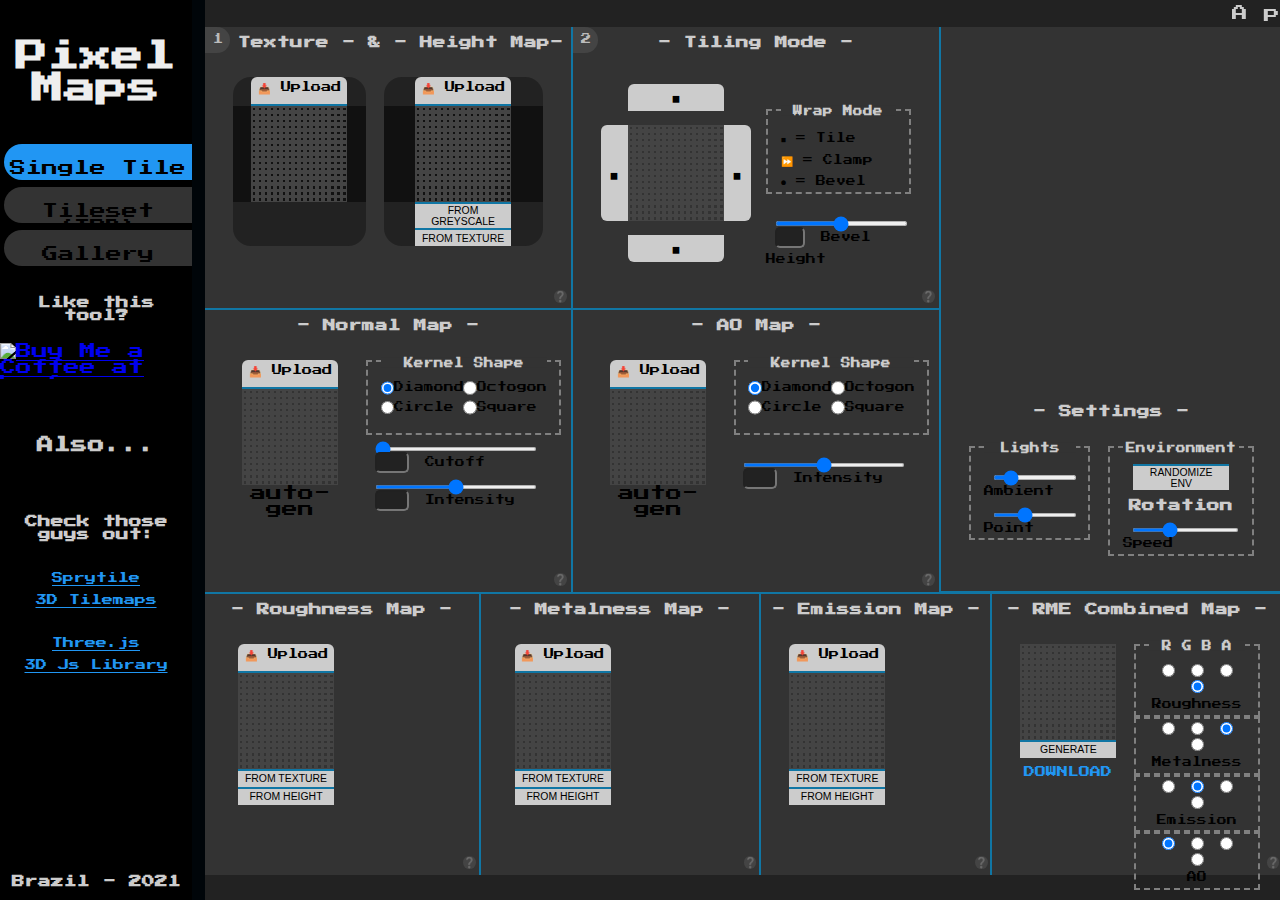
==== PixelMaps/pix2normal.html @ 06f306e7 "Added PixelMaps to Web!" ====
<!DOCTYPE html>
<html lang="en">

<head>

    <meta charset="utf-8">
    <meta http-equiv="X-UA-Compatible" content="IE=edge">
    <meta name="description" content="Pix Tool">
    <meta name="author" content="Diogo Slepetys">
	
	<link rel="icon" type="image/png" href="favicon.gif"/>
	
	<link rel="preconnect" href="https://fonts.gstatic.com">
	<link href="https://fonts.googleapis.com/css2?family=Press+Start+2P&display=swap" rel="stylesheet">
	
	<!-- three js -->
	<script src="https://cdnjs.cloudflare.com/ajax/libs/three.js/r122/three.js"></script>
	
	<style>
	h4{ font-family: arial; color: #eee; }
	h1{ color: #eee; font-size: 2em; }
	h3{ text-align: center; color: #ccc; font-size: 0.8em; margin-top: 0.3vh; margin-bottom: 0.3vh;}
	h5{ text-align: center; color: #ccc; font-size: 0.8em; margin-top: 1vh; margin-bottom: 0.5vh;}
	.less-mtop{
		margin-top: 0.1vw;
		font-size: calc(0.2em + 0.5vw);
		display: block;
		background-color: #333;
		transform: translateY(-0.7vh);
	}
	
	.albedo { grid-area: albedo; position: relative; }
	.tiling { grid-area: tiling; position: relative; }
	.emission { grid-area: emission; position: relative; }
	.normal { grid-area: normal; position: relative; }
	.roughness { grid-area: roughness; position: relative; }
	.metalness { grid-area: metalness; position: relative; }
	.aomap { grid-area: aomap; position: relative; }
	.rme { grid-area: rme; position: relative; }
	.renderer { grid-area: renderer; position: relative; }
	
	.grid-container {
		position: relative;
	    display: grid;
	    grid-template-areas:
		  'albedo albedo albedo albedo tiling tiling tiling tiling renderer renderer renderer renderer'
		  'normal normal normal normal aomap aomap aomap aomap renderer renderer renderer renderer'
		  'roughness roughness roughness metalness metalness metalness emission emission emission rme rme rme';
	    grid-gap: 2px;
	    background-color: #1076a4;
	}
	.grid-container > div {
		height: 31.25vh;
		background-color: #333;
	}
	
	.double-cell {
	    display: flex;  
		margin: 1.5vw;
	}
	
	.double-cell > div {
		width: 45%;
		margin: 1vh;
	}
	.double-cell > div:nth-child(2) {
		width: 54%;
	}
	
	[type="file"] {
		display: block;
	    border: 0;
	    clip: rect(0, 0, 0, 0);
	    height: 1px;
	    overflow: hidden;
	    padding: 0;
	    position: absolute !important;
	    white-space: nowrap;
	    width: 1px;
	}
	
	[type="file"] + label {
		margin: auto;
	    display: block;
		width: 7.5vw;
		height: 3vh;
		border-radius: 6px 6px 0px 0px;
		background-color: #ccc;
		text-align: center;
		cursor: pointer;
		font-size: calc(0.4em + 0.3vw);
		border-bottom: 2px solid #1076a4; 
	}
	[type="file"]:hover  + label {
		background-color: #666;
		color: white;
	}
	
	input[type=range]{
		margin-top: 0;
		margin-bottom: 0;
		padding: 0;
		height: 0.5vh;
	}
	input[type=range] + label{
		font-size: calc(0.35em + 0.35vw);
	}
	
	input[type=range]::-webkit-slider-thumb {
		-webkit-appearance: none;
		background: black;
		border: 2px solid white;
		border-radius: 50%;
		height: 0.6vw;
		width: 0.6vw;
		display: block;
	}
	input[type=radio]{
		margin: 0;
	}
	
	fieldset{
		margin: 0; padding: 0;
		padding-left: 1vw;
	}
	
	label{
		font-size: calc(0.3em + 0.23vw + 0.23vh);
		line-height: 200%;
	}
	
	fieldset{
		border: 2px solid grey ;
		border-style: dashed;
		padding-right: 1vw;
		padding-left: 1vw;
	}
	
	button{
		margin: auto;
	    display: block;
		width: 7.5vw;
		min-height: 2vh;
		border: none;
		border-top: 2px solid #1076a4;
		font-size: calc(0.3em + 0.3vw + 0.2vh);
		background-color: #ccc;
		cursor: pointer;
	}
	button:hover{
		background-color: #666;
		color: white;
	}
	
	.tileup{
		margin: auto;
	    display: block;
		width: 7.5vw;
		height: 3vh;
		border-radius: 6px 6px 0px 0px;
		background-color: #ccc;
		text-align: center;
		line-height: 150%;
		cursor: pointer;
	}
	.tileup:hover{
		background-color: #666;
		color: white;
	}
	.tileside{
		margin: 0;
	    display: block;
		width: 3vh;
		height: 7.5vw;
		border-radius: 6px 0px 0px 6px;
		background-color: #ccc;
		text-align: center;
		line-height: 7.5vw;
		cursor: pointer;
	}
	.tileside:hover{
		background-color: #666;
		color: white;
	}
	.t-right{
		border-radius: 0px 6px 6px 0px;
	}
	.t-down{
		border-radius: 0px 0px 6px 6px;
		line-height: 150%;
	}
	.helpico{
		position: absolute; 
		width: 1vw; 
		height: 1vw; 
		display: block; 
		background-color: #444; 
		text-align: center; 
		border-radius: 50%; 
		line-height: 98%; 
		font-size: 0.8vw;
		right: 1%;
		color: rgba(0,0,0,0.25);
		bottom: 2%;
	}
	.helpico:hover{
		color: rgba(0,0,0,1);
		cursor: pointer;
	}
	.numico{
		width: 2vw;
		height: 2vw;
		color: #bbb;
		line-height: 250%;
		border-radius: 0% 50% 50% 0; 
		top: 0%; left: 0%;
	}
	#help{
		transition: opacity 0.3s;
	}
	.side-text{
		font-size: calc(0.4em + 0.35vw);
		font-family: 'Press Start 2P', cursive;
	}
	
	.checkerBG{
		background-image: linear-gradient(0deg, #444 25%, transparent 25%), linear-gradient(-90deg, #444 25%, transparent 25%), linear-gradient(0deg, transparent 75%, #444 75%), linear-gradient(-90deg, transparent 75%, #444 75%); background-size: 0.47vw 0.47vw;
	}
	
	canvas{
		image-rendering: pixelated;
		image-rendering: -moz-crisp-edges;
        image-rendering: -webkit-crisp-edges;
	}
	
	input{
		background-color: #222;
		color: #999;
		border-radius: 5px;
		margin-left: 1vh;
	}
	
	::-webkit-scrollbar{
		width: 9px;
		height: 9px;
	}
	::-webkit-scrollbar-thumb{
		background: #9C9C9C;
		border-radius: 0px;
	}
	::-webkit-scrollbar-thumb:hover{
		background: #2A9BD4;
	}
	::-webkit-scrollbar-track{
		background: #000000;
		border-radius: 0px;
		box-shadow: inset 0px 0px 0px 0px #F0F0F0;
	}
	
	
	</style>
	
    <title>Pixel Maps</title>
	
</head>

<body id="page-top" style="margin: 0; overflow-y: scroll; background-color: #000509; font-family: 'Press Start 2P', cursive; user-select: none;" >
	
	<!--sidebar {-->
	<div style="position: fixed; width: 15vw; height: 100vh; left: 0; top: 0; display: block; background-color: #000;">
		
		<ul style="padding: 0; margin: 0;">
			
			<li><div style="height: 3vh; display: block;"></div></li>
			<li><h1 style="text-align:center; margin: 1vw;">Pixel Maps</h1></li>
			<li><div style="height: 3vh; display: block;"></div></li>
			<li><div id="tileBtn" onclick="showGallery(false)" style="display: block; width: 98%; height: 4vh; float: right; background-color: #2196F3; border-radius: 20px 0px 0px 20px; text-align: center; cursor: pointer;"><br>Single Tile</div></li>
			<li><div style="height: 3vh; display: block;"></div></li>
			<li><div style="display: block; width: 98%; height: 4vh; float: right; background-color: #333; border-radius: 20px 0px 0px 20px; text-align: center;"><br>Tileset (TBD)</div></li>
			<li><div style="height: 3vh; display: block;"></div></li>
			<li><div id="galleryBtn" onclick="showGallery(true)" style="display: block; width: 98%; height: 4vh; float: right; background-color: #333; border-radius: 20px 0px 0px 20px; text-align: center; cursor: pointer;"><br>Gallery</div></li>
			<li><div style="height: 5vh; display: block;"></div></li>
			<li><h3>Like this tool?</h3></li>
			<li><div style="height: 2vh; display: block;"></div></li>
			<li><a href='https://ko-fi.com/K3K244QH8' target='_blank'><img height='36' style='border:0px;height:36px; display: block; margin: 0 auto;' src='https://cdn.ko-fi.com/cdn/kofi1.png?v=2' border='0' alt='Buy Me a Coffee at ko-fi.com' /></a></li>
			
			<li><div style="height: 6vh; display: block;"></div></li>
			<li><h3 style="font-size: 1.3vw;">Also...</h3></li>
			<li><div style="height: 6vh; display: block;"></div></li>
			<li><h3>Check those guys out:</h3></li>
			<li><a style="color:#2196F3; font-size: calc(0.4vw + 6px); display:block; margin: 3vh 0 0 0; text-align:center" href="https://jeiel.itch.io/sprytile">Sprytile <br><br> 3D Tilemaps</a></li>
			<li><a style="color:#2196F3; font-size: calc(0.4vw + 6px); display:block; margin: 3vh 0 0 0; text-align:center" href="https://threejs.org/">Three.js <br><br> 3D Js Library</a></li>
			
			<li><div style="height: 22vh; display: block;"></div></li>
			<li><h3>Brazil - 2021</h3></li>
			
		</ul>
		
	</div>
	<!--sidebar end }-->
		
	<!-- help floater -->
	<div id="help" style="position: fixed; width: 22vw; left: 0; top: 0; height: 100vh; display: block; background-color: #888; z-index: 15; padding: 4vw 4vw 4vw 4vw; visibility: hidden; opacity: 0;">
		<p style="font-size: calc(0.8em + 0.4vw);">help</p><br>
		<p style="font-size: calc(0.6em + 0.4vw); color: #444; font-family: arial; font-weight: bold;" >helptext</p>
	</div>
	
	<!--gallery-->
	<div id="galleryOverlay" style="position: fixed; width: 84vw; height: 100vh; right: 0; top: 0; display: block; background-color: #222; z-index: 2; visibility: hidden;">
		<p style="margin: 1vh; color: #fff; width: 100%; text-align: center">Gallery</p>
		
			<div style="position: relative; width: 100%; margin: auto; display: flex; max-height: 95%; flex-wrap: wrap; overflow-y: scroll;">
				<img style="margin: auto; flex: 2 3 20%;" src="metalgrate.png"></img>
				<img style="margin: auto; flex: 2 3 20%;" src="metalgrate2.png"></img>
				<img style="margin: auto; flex: 2 3 20%;" src="BrownBricks.png"></img>
				<img style="margin: auto; flex: 2 3 20%;" src="Aztec.png"></img>
				<img style="margin: auto; flex: 1 0 21%;" src="favicon.png"></img>
				<img style="margin: auto; flex: 1 0 21%;" src="favicon.png"></img>
				<img style="margin: auto; flex: 1 0 21%;" src="favicon.png"></img>
				<img style="margin: auto; flex: 1 0 21%;" src="favicon.png"></img>
				<img style="margin: auto; flex: 1 0 21%;" src="favicon.png"></img>
				<img style="margin: auto; flex: 1 0 21%;" src="favicon.png"></img>
			</div>

	</div>
		 
	<!--main area-->
	<div style="position: fixed; width: 84vw; height: 100vh; right: 0; top: 0; display: block; background-color: #222;">
		
		<div style="height: 3vh; width: 100%; text-align: center; color: #ccc;"><marquee id="marqueeTop" style="margin-top: 0.6vh;">A pixel-art specialized tool for generating next-gen maps!</marquee></div>
		
		<!--floater pane for height from texture {-->
		<div id="heightfromtex-box" style="position: absolute; margin-left: 14vw; margin-top: 4vw; width: 42vw; height: 80vh; border-radius: 10px; background-color: white; display: inline-block; z-index: 10; box-shadow: 0px 0px 45px 0.9vw rgba(0,0,0,1); background-color: #444; overflow-y: auto; visibility: hidden; " >
			<div style="display: block; border-radius: 50%; background-color: #a22; position: absolute; right: 1vw; top: 1vw; width: 1vw; height: 1vw; cursor: pointer;" onclick="closebox()"></div>
			<h5>Height Map from Texture</h5>
			<div class="double-cell">
				<canvas id="canvas1pre" style="position: relative; background-color: #bbbbff; width: 12vw; height: 12vw; image-rendering: pixelated; margin:auto; display: block; cursor: crosshair;"></canvas>
				<div style="width: 6vw; height: 6vw; text-align: center; font-size: 3vw;"><div id="liteArrow" style="margin: 1vw;">🌗</div></div>
				<canvas id="canvas2pre" style="position: relative; background-color: #bbbbff; width: 12vw; height: 12vw; image-rendering: pixelated; margin:auto; display: block;"></canvas>
			</div>
			<fieldset id="hfromtexradio" style="margin:auto; display: block; text-align: center; width: 80%">
			    <h3>Base Params</h3><br>
				<input type="checkbox" id="hminvertcol" name="tile" oninput="updateInvertOpt(0,this.checked)">
				<label for="hminvertcol">Invert</label><br>
			</fieldset>
			
			<fieldset id="layerset" style="margin:auto; display: block; text-align: center; width: 80%">
			    <h3>Light Direction Blur</h3><br>
				<input type="range" id="lightThreshold" value="255" min="0" max="255" step="1" style="direction: rtl" oninput="updateDirectionThreshold(this.value); this.nextElementSibling.value = this.value;">
				<input id="lightThresholdNum" oninput="this.previousElementSibling.value = this.value; updateDirectionThreshold(this.value);" style="width: 15%;"/>
				<label for="lightThreshold">Threshold</label><br>
				<input type="range" id="layerIntensity" value="2" min="0" max="5" step="0.05" oninput="updateDirectionBlur(this.value); this.nextElementSibling.value = this.value;">
				<input id="layerIntensityNum" oninput="this.previousElementSibling.value = this.value; updateDirectionBlur(this.value);" style="width: 15%;"/>
				<label for="layerIntensity">Intensity</label><br>
			</fieldset>
			
			<fieldset id="heightcurves" style="margin:auto; display: block; text-align: center; width: 80%">
			    <h3>Curves</h3><br>
				<input type="range" id="curvePivot" value="20" min="0" max="255" oninput="updateCurvePivot(0,this.value); this.nextElementSibling.value = this.value;">
				<input id="curvePivotNum" oninput="this.previousElementSibling.value = this.value; updateCurvePivot(0,this.value);" style="width: 15%;"/>
				<label for="curvePivot">Pivot</label><br>
				<input type="range" id="curveIntensity" value="0" min="0" max="255" oninput="updateCurveInt(0,this.value); this.nextElementSibling.value = this.value;">
				<input id="curveIntensityNum" oninput="this.previousElementSibling.value = this.value; updateCurveInt(0,this.value);" style="width: 15%;"/>
				<label for="curveIntensity">Intensity</label><br>
			</fieldset>
				
			<fieldset style="margin:auto; display: block; text-align: center; width: 80%">	
				<h3>Smart Blur</h3><br>
				
					<fieldset id="blurRadios" style="margin:auto; display: block; text-align: center; width: 80%">
						<input type="radio" name="sblur" id="checkerBlur" value="0" checked="checked">
						<label for="checkerBlur">Checker</label>
						<input type="radio" name="sblur" id="diamondBlur" value="1">
						<label for="diamondBlur">Diamond</label>
						<input type="radio" name="sblur" id="boxBlur" value="2">
						<label for="boxBlur">Box</label>
					</fieldset>
				
				<input id="blurintensity" type="range" value="0" min="-64" max="64" style="width: 30%;" oninput="updateBlurIntensity(0,this.value); this.nextElementSibling.value = this.value;">
				<input id="blurintensityNum" oninput="this.previousElementSibling.value = this.value; updateBlurIntensity(0,this.value);" style="width: 15%;"/>
				<label for="blurintensity">Threshold</label><br>
			</fieldset>
			
			<br>
			<button onclick="transferHeightImage()">GENERATE</Button>
			<br>
		</div><!--}-->
		
		<!--floater pane for roughness, metalness and emission generation from height and texture maps {-->
		<div id="mapsfromtex-box" style="position: absolute; margin-left: 14vw; margin-top: 4vw; width: 42vw; height: 80vh; border-radius: 10px; background-color: white; display: inline-block; z-index: 10; box-shadow: 0px 0px 45px 0.9vw rgba(0,0,0,1); background-color: #444; overflow-y: auto; visibility: hidden; " >
			<div style="display: block; border-radius: 50%; background-color: #a22; position: absolute; right: 1vw; top: 1vw; width: 1vw; height: 1vw; cursor: pointer;" onclick="closemapbox()"></div>
			<h5 id="mapFromName">Title</h5>
			<div class="double-cell">
				<canvas id="canvas3pre" style="position: relative; background-color: #bbbbff; width: 12vw; height: 12vw; image-rendering: pixelated; margin:auto; display: block; cursor: crosshair;"></canvas>
				<canvas id="canvas4pre" style="position: relative; background-color: #bbbbff; width: 12vw; height: 12vw; image-rendering: pixelated; margin:auto; display: block;"></canvas>
			</div>
			
			<section id="greyscaleSection" style="display: none">
				
				<div id="RoughnessFromHeightContainer">		
					<fieldset style="margin:auto; display: block; text-align: center; width: 80%">
						<h3>Base Params</h3><br>
						<input type="checkbox" id="roughnessFromHeightInvert" name="invert" oninput="updateInvertOpt(1,this.checked)">
						<label for="roughnessFromHeightInvert">Invert</label><br>
					</fieldset>
					
					<fieldset id="heightcurves" style="margin:auto; display: block; text-align: center; width: 80%">
						<h3>Curves</h3><br>
						<input type="range" id="curvePivot" value="20" min="0" max="255" oninput="updateCurvePivot(1,this.value); this.nextElementSibling.value = this.value;">
						<input id="curvePivotNum" oninput="this.previousElementSibling.value = this.value; updateCurvePivot(1,this.value);" style="width: 15%;"/>
						<label for="curvePivot">Pivot</label><br>
						<input type="range" id="curveIntensity" value="0" min="0" max="255" oninput="updateCurveInt(1,this.value); this.nextElementSibling.value = this.value;">
						<input id="curveIntensityNum" oninput="this.previousElementSibling.value = this.value; updateCurveInt(1,this.value);" style="width: 15%;"/>
						<label for="curveIntensity">Intensity</label><br>
					</fieldset>

					<fieldset style="margin:auto; display: block; text-align: center; width: 80%">	
						<h3>Smart Blur</h3><br>
						
							<fieldset id="roughBlurRadios" style="margin:auto; display: block; text-align: center; width: 80%">
								<input type="radio" name="rblur" id="rcheckerBlur" value="0" checked="checked">
								<label for="rcheckerBlur">Checker</label>
								<input type="radio" name="rblur" id="rdiamondBlur" value="1">
								<label for="rdiamondBlur">Diamond</label>
								<input type="radio" name="rblur" id="rboxBlur" value="2">
								<label for="rboxBlur">Box</label>
							</fieldset>
						
						<input id="blurintensity" type="range" value="0" min="-64" max="64" style="width: 30%;" oninput="updateBlurIntensity(1,this.value); this.nextElementSibling.value = this.value;">
						<input id="blurintensityNum" oninput="this.previousElementSibling.value = this.value; updateBlurIntensity(1,this.value);" style="width: 15%;"/>
						<label for="blurintensity">Threshold</label><br>
					</fieldset>
				</div>
				
				<div id="MetalnessFromHeightContainer">		
					<fieldset style="margin:auto; display: block; text-align: center; width: 80%; background-color: green">
						<h3>Base Params</h3><br>
						<input type="checkbox" id="metalnessFromHeightInvert" name="invert" oninput="updateInvertOpt(2,this.checked)">
						<label for="metalnessFromHeightInvert">Invert</label><br>
					</fieldset>
					
					<fieldset id="heightmetalnesscurves" style="margin:auto; display: block; text-align: center; width: 80%">
						<h3>Curves</h3><br>
						<input type="range" id="curvePivot" value="20" min="0" max="255" oninput="updateCurvePivot(2,this.value); this.nextElementSibling.value = this.value;">
						<input id="curvePivotNum" oninput="this.previousElementSibling.value = this.value; updateBlurIntensity(2,this.value);" style="width: 15%;"/>
						<label for="curvePivot">Pivot</label><br>
						<input type="range" id="curveIntensity" value="0" min="0" max="255" oninput="updateCurveInt(2,this.value); this.nextElementSibling.value = this.value;">
						<input id="curvePivotNum" oninput="this.previousElementSibling.value = this.value; updateCurveInt(2,this.value);" style="width: 15%;"/>
						<label for="curveIntensity">Intensity</label><br>
					</fieldset>

					<fieldset style="margin:auto; display: block; text-align: center; width: 80%">	
						<h3>Smart Blur</h3><br>
						
							<fieldset id="blurRadiosMetalness" style="margin:auto; display: block; text-align: center; width: 80%">
								<input type="radio" name="blurmetalness" id="checkerBlur" value="0" checked="checked">
								<label for="checkerBlur">Checker</label>
								<input type="radio" name="blurmetalness" id="diamondBlur" value="1">
								<label for="diamondBlur">Diamond</label>
								<input type="radio" name="blurmetalness" id="boxBlur" value="2">
								<label for="boxBlur">Box</label>
							</fieldset>
						
						<input id="blurintensitymetalness" type="range" value="0" min="-64" max="64" style="width: 30%;" oninput="updateBlurIntensity(2,this.value); this.nextElementSibling.value = this.value;">
						<input id="blurintensitymetalnessNum" oninput="this.previousElementSibling.value = this.value; updateBlurIntensity(2,this.value);" style="width: 15%;"/>
						<label for="blurintensitymetalness">Threshold</label><br>
					</fieldset>
				</div>
				
				<div id="EmissionFromHeightContainer">		
					<fieldset style="margin:auto; display: block; text-align: center; width: 80%; background-color: pink">
						<h3>Base Params</h3><br>
						<input type="checkbox" id="emissionFromHeightInvert" name="invert" oninput="updateInvertOpt(3,this.checked)">
						<label for="emissionFromHeightInvert">Invert</label><br>
					</fieldset>
					
					<fieldset id="heightemissioncurves" style="margin:auto; display: block; text-align: center; width: 80%">
						<h3>Curves</h3><br>
						<input type="range" id="curvePivot" value="20" min="0" max="255" oninput="updateCurvePivot(3,this.value); this.nextElementSibling.value = this.value;">
						<input id="curvePivotNum" oninput="this.previousElementSibling.value = this.value; updateCurvePivot(3,this.value);" style="width: 15%;"/>
						<label for="curvePivot">Pivot</label><br>
						<input type="range" id="curveIntensity" value="0" min="0" max="255" oninput="updateCurveInt(3,this.value); this.nextElementSibling.value = this.value;">
						<input id="curveIntensityNum" oninput="this.previousElementSibling.value = this.value; updateCurveInt(3,this.value);" style="width: 15%;"/>
						<label for="curveIntensity">Intensity</label><br>
					</fieldset>

					<fieldset style="margin:auto; display: block; text-align: center; width: 80%">	
						<h3>Smart Blur</h3><br>
						
							<fieldset id="blurRadiosEmission" style="margin:auto; display: block; text-align: center; width: 80%">
								<input type="radio" name="bluremission" id="checkerBlur" value="0" checked="checked">
								<label for="checkerBlur">Checker</label>
								<input type="radio" name="bluremission" id="diamondBlur" value="1">
								<label for="diamondBlur">Diamond</label>
								<input type="radio" name="bluremission" id="boxBlur" value="2">
								<label for="boxBlur">Box</label>
							</fieldset>
						
						<input id="blurintensityemission" type="range" value="0" min="-64" max="64" style="width: 30%;" oninput="updateBlurIntensity(3,this.value); this.nextElementSibling.value = this.value;">
						<input id="blurintensityemissionNum" oninput="this.previousElementSibling.value = this.value; updateBlurIntensity(3,this.value);" style="width: 15%;"/>
						<label for="blurintensityemission">Threshold</label><br>
					</fieldset>
				</div>
				
			</section>
			
			<section id="pickerSection">
				
				<fieldset style="margin:auto; display: block; text-align: center; width: 80%">		
					<h3>Color Ramps</h3>
					<div style="display: inline-flex; margin: 0.5vw;">
						<div id="colorSample" style="display: block; width: 2vw; height: 2vw; border: 1px solid black; border-radius: 50%; margin: 0.7vw;"></div>
						<label style="margin: 1vw;">Picker Color</label><br>
					</div>
					<br>
					
					<div style="display: inline-flex; width: 100%; justify-content: space-between;">
						<div></div><label>Color</label><label>Spread</label><label>Value</label><div></div>
					</div>
					
					<div id="colorRampsContainerHeight">	
					</div>
					<div id="colorRampsContainerRoughness">	
					</div>
					<div id="colorRampsContainerMetalness">	
					</div>
					<div id="colorRampsContainerEmission">	
					</div>
					<br>
					
					<div onclick="addElement()" style="background-color: #aaa; border-radius: 50%; width: 1.5vw; height: 1.5vw; margin: auto; text-align: center">➕</div>
					<br>
				</fieldset>
				
			</section>
			<br>
			<button onclick="transferMapImage()">GENERATE</Button>
			<br>
		</div><!--}-->
		
		<!--single tile mode grid -->
		<div class="grid-container">
		
			<div class="albedo"><!--{-->
				<div class="helpico" onmouseover="showHelp(0)" onmouseout="hideHelp()">❔</div>
				<div class="helpico numico">1</div>
				<h5>- Texture -   &   - Height Map-</h5>
				<div class="double-cell">
					<div style="background-color: #222; border-radius: 2vh;">
						<input id="texinput" type="file" onchange="addTexture()"></input>
						<label for="texinput">📥 Upload</label>
						<div style="display: block; background-color: #111;" onpaste="pasteTexture(event,0)" contenteditable="true">
							<input style=" display: block; width: 0; height: 0; margin: 0; padding: 0; border: none"></input><!--small hack for clipboard paste-->
							<canvas id="canvas"  onpaste="pasteTexture(event,0)" contenteditable="true" class="checkerBG" style="position: relative; width: 7.5vw; height: 7.5vw; image-rendering: pixelated; margin:auto; display: block;"></canvas>
						</div>	
					</div>
					<div style="background-color: #222; border-radius: 2vh">
						<input id="heightinput" type="file" onchange="previewFile()"></input>
						<label for="heightinput">📥 Upload</label>
						<div style="display: block; background-color: #111;" onpaste="pasteTexture(event,1)" contenteditable="true">
							<input style=" display: block; width: 0; height: 0; margin: 0; padding: 0; border: none"></input><!--small hack for clipboard paste-->
							<canvas id="canvash" class="checkerBG" style="position: relative; width: 7.5vw; height: 7.5vw; image-rendering: pixelated; margin:auto; display: block;"></canvas>
						</div>
						<button style="display: block; margin: auto" onclick="openbox()" contenteditable="false">FROM GREYSCALE</button>
						<button style="display: block; margin: auto" onclick="openmapbox(0,0)" contenteditable="false">FROM TEXTURE</button>
					</div>
				</div>
			</div><!--}-->
			
			<div class="tiling"><!--{-->
				<div class="helpico" onmouseover="showHelp(1)" onmouseout="hideHelp()">❔</div>
				<div class="helpico numico">2</div>
				<h5>- Tiling Mode -</h5>
				<div class="double-cell">
					<div style="display: grid; grid-template-columns: auto auto auto;">
						<div></div><div id="tilingUp" class="tileup" onclick="changeTiling('up')">⏹</div><div></div>
						<div></div>
						<div style="display: inline-flex; margin: auto;">
							<div class="tileside" id="tilingLf" onclick="changeTiling('right')">⏹</div>
							<canvas id="canvasresult" class="checkerBG" style="position: relative; width: 7.5vw; height: 7.5vw; image-rendering: pixelated; margin:0; display: block;"></canvas>
							<div class="tileside t-right" id="tilingRt" onclick="changeTiling('right')">⏹</div>
						</div>
						<div></div>
						<div></div><div class="tileup t-down" id="tilingDw" onclick="changeTiling('up')">⏹</div><div></div>
					</div>
					<div>
						<br><br>
						<fieldset id="tileradio" style="margin:auto; display: block;">
							<h5 class="less-mtop">Wrap Mode</h5>
							<label>⏹ = Tile</label><br>
							<label>⏩ = Clamp</label><br>
							<label>⏺ = Bevel</label><br>
					    </fieldset>
						<br>
						<input id="bevelintensity" type="range" style="width: 92%;" value="127" max="255" min="0" oninput="updateTileBevel(this.value); this.nextElementSibling.value = this.value;"/>
						<input id="bevelintensityNum" oninput="this.previousElementSibling.value = this.value; updateTileBevel(this.value);" style="width: 15%;"/>
						<label for="bevelintensity">Bevel Height</label>
					</div>
				</div>
			</div><!--}-->
			
			<div class="emission"><!--{-->
				<div class="helpico" onmouseover="showHelp(6)" onmouseout="hideHelp()">❔</div>
				<h5>- Emission Map -</h5>
				<div class="double-cell">
					<div>
						<input id="emissinput" type="file" onchange="addEmission()"></input>
						<label for="emissinput">📥 Upload</label>
						<canvas id="emissioncanvas" onclick="imgToClipboard(this);" class="checkerBG" style="position: relative; width: 7.5vw; height: 7.5vw; image-rendering: pixelated; margin:auto; display: block;"></canvas>
						<button style="display: block; margin: auto" onclick="openmapbox(3,0)">FROM TEXTURE</button>
						<button style="display: block; margin: auto" onclick="openmapbox(3,1)">FROM HEIGHT</button>
					</div>
					<!--
					<div>
						<fieldset id="emisliders" style="margin:auto; display: block;">
							<input id="emiintensity" type="range" style="width: 92%;">
							<label for="emiintensity">Intensity</label><br>
							<input id="emisaturation" type="range" style="width: 92%;">
							<label for="emisaturation">Saturation</label><br>
						</fieldset>
					</div>
					-->
				</div>
			</div><!--}-->
			
			<div class="normal"><!--{-->
				<div class="helpico" onmouseover="showHelp(2)" onmouseout="hideHelp()">❔</div>
				<h5>- Normal Map -</h5>
				<div class="double-cell">
					<div>
						<input id="norminput" type="file" onchange="addNormal()"></input>
						<label for="norminput">📥 Upload</label>
						<canvas id="canvasresultnormal" onclick="imgToClipboard(this);" class="checkerBG" style="width: 7.5vw; height: 7.5vw; image-rendering: pixelated; margin:auto; display: block;"></canvas>
						<div style="text-align: center;">auto-gen</div>
					</div>
					
					<div>
						<fieldset style="margin:auto; display: block;">	
							<h5 class="less-mtop">Kernel Shape</h5>
							<div  id="normalradio" style="display: grid; grid-template-columns: 8% 42% 8% 42%">
								<input type="radio" id="diamondnorm" name="norm" value="0" checked="checked">
								<label for="diamondnorm">Diamond</label>
								<input type="radio" id="octonorm" name="norm" value="1">
								<label for="octonorm">Octogon</label>
								<input type="radio" id="hardoctonorm" name="norm" value="2">
								<label for="hardoctonorm">Circle</label>
								<input type="radio" id="circlenorm" name="norm" value="3">
								<label for="hardoctonorm">Square</label>
							</div>
							
							<br>
					    </fieldset>
						<input id="normuplimit" type="range" style="width: 92%;" value="0" min="0" max="255" oninput="updateNormalUpLimit(this.value); this.nextElementSibling.value = this.value;">
						<input id="normuplimitNum" oninput="this.previousElementSibling.value = this.value; updateNormalUpLimit(this.value);" style="width: 15%;"/>
						<label for="normuplimit">Cutoff</label>
						<br>
						<input id="normintensity" type="range" style="width: 92%;" value="127" min="0" max="255" oninput="updateNormalIntensity(this.value); this.nextElementSibling.value = this.value;">
						<input id="normintensityNum" oninput="this.previousElementSibling.value = this.value; updateNormalIntensity(this.value);" style="width: 15%;"/>
						<label for="normintensity">Intensity</label><br>	
					</div>
				</div>	
			</div><!--}-->
			
			<div class="roughness"><!--{-->
				<div class="helpico" onmouseover="showHelp(4)" onmouseout="hideHelp()">❔</div>
				<h5>- Roughness Map -</h5>
				<div class="double-cell">
					<div>
						<input id="roughinput" type="file" onchange="addRoughness()"></input>
						<label for="roughinput">📥 Upload</label>
						<canvas id="roughcanvas" onclick="imgToClipboard(this);" class="checkerBG" style="width: 7.5vw; height: 7.5vw; image-rendering: pixelated; margin:auto; display: block;"></canvas>
						<button style="display: block; margin: auto" onclick="openmapbox(1,0)">FROM TEXTURE</button>
						<button style="display: block; margin: auto" onclick="openmapbox(1,1)">FROM HEIGHT</button>
					</div>
					<!--
					<div>
						<fieldset id="roughsliders" style="margin:auto; display: block;">
							<h5 class="less-mtop">Curves</h5>
							<input type="radio" id="roughlinear" name="rough" value="0" checked="checked">
							<label for="roughlinear">Linear</label><br>
							<input type="radio" id="roughsquared" name="rough" value="1">
							<label for="roughsquared">Squared</label><br>
							<input id="roughpivot" type="range" style="width: 90%;">
							<label for="roughpivot">Pivot</label><br>
							<input id="roughpivot" type="range" style="width: 90%;">
							<label for="roughpivot">Gain</label><br>
					    </fieldset>
						<br>
						<input id="roughintensity" type="range" style="width: 92%;">
						<label for="roughintensity">Intensity</label><br>
					</div>
					-->
				</div>	
			</div><!--}-->
			
			<div class="aomap"><!--{-->
				<div class="helpico" onmouseover="showHelp(3)" onmouseout="hideHelp()">❔</div>
				<h5>- AO Map -</h5>
				<div class="double-cell">
					<div>
						<input id="aoinput" type="file" onchange="addAo()"></input>
						<label for="aoinput">📥 Upload</label>
						<canvas id="canvasao" onclick="imgToClipboard(this);" class="checkerBG" style="width: 7.5vw; height: 7.5vw; image-rendering: pixelated; margin:auto; display: block;"></canvas>
						<div style="text-align: center;">auto-gen</div>
					</div>
					<div>
						<fieldset style="margin:auto; display: block;">
							<h5 class="less-mtop">Kernel Shape</h5>
							<div id="aoradio" style="display: grid; grid-template-columns: 8% 42% 8% 42%">
								<input type="radio" id="diamondao" name="ao" value="0" checked="checked">
								<label for="diamondao">Diamond</label>
								<input type="radio" id="octoao" name="ao" value="1">
								<label for="octoao">Octogon</label>
								<input type="radio" id="hardoctoao" name="ao" value="2">
								<label for="hardoctoao">Circle</label>
								<input type="radio" id="circleao" name="ao" value="3">
								<label for="hardoctoao">Square</label>
							</div>
							<br>
					    </fieldset>
						<br>
						<input id="aointensity" type="range" style="width: 92%;" value="1" min="0" max="2" step="0.05" oninput="updateAOintensity(this.value); this.nextElementSibling.value = this.value;">
						<input id="aointensityNum" oninput="this.previousElementSibling.value = this.value; updateAOintensity(this.value);" style="width: 15%;"/>
						<label for="aointensity">Intensity</label><br>
					</div>
				</div>	
			</div><!--}-->
			
			<div class="metalness"><!--{-->
				<div class="helpico" onmouseover="showHelp(5)" onmouseout="hideHelp()">❔</div>
				<h5>- Metalness Map -</h5>
				<div class="double-cell">
					<div>
						<input id="metinput" type="file" onchange="addMetalness()"></input>
						<label for="metinput">📥 Upload</label>
						<canvas id="metalcanvas" onclick="imgToClipboard(this);" class="checkerBG" style="width: 7.5vw; height: 7.5vw; image-rendering: pixelated; margin:auto; display: block;"></canvas>
						<button style="display: block; margin: auto" onclick="openmapbox(2,0)">FROM TEXTURE</button>
						<button style="display: block; margin: auto" onclick="openmapbox(2,1)">FROM HEIGHT</button>
					</div>
					<!--
					<div>
						<fieldset id="metalsliders" style="margin:auto; display: block;">
						<h5 class="less-mtop">Curves</h5>
						<input type="radio" id="metlinear" name="metal" value="0" checked="checked">
					    <label for="metlinear">Linear</label><br>
					    <input type="radio" id="metsquared" name="metal" value="1">
					    <label for="metsquared">Squared</label><br>
						<input id="metpivot" type="range" style="width: 90%;">
						<label for="metpivot">Pivot</label><br>
						<input id="metpivot" type="range" style="width: 90%;">
						<label for="metpivot">Gain</label><br>
					    </fieldset>
						<br>
						<input id="metintensity" type="range" style="width: 92%;">
						<label for="metintensity">Intensity</label><br>
					</div>
					-->
				</div>	
			</div><!--}-->
			
			<div class="renderer" style="height: 62.7vh;"><!--{-->
				<div id="canvas3d" style="width: 25vw; height: 40vh; margin: auto; margin-top: 1vh; margin-bottom: 0; border: 0px solid red;">
				</div>

				<h5>- Settings -</h5>
				<div class="double-cell">
					<div>
						<fieldset id="setsliders" style="margin:auto; display: block;">
							<h5 class="less-mtop">Lights</h5>
							<input id="ambintensity" type="range" style="width: 92%;" value="0.3" min="0" max="2" step="0.05" oninput="updateAmbientInt(this.value);">
							<label for="ambintensity">Ambient</label><br>
							<input id="pointintensity" type="range" style="width: 92%;" value="0.7" min="0" max="2" step="0.05" oninput="updatePointInt(this.value);">
							<label for="pointintensity">Point</label><br>
						</fieldset>	
					</div>
					<div>
						<fieldset id="envset" style="margin:auto; display: block;">
							<h5 class="less-mtop">Environment</h5>
							<button onclick="changeEnvironmentMap()">RANDOMIZE ENV</button>
							<h5>Rotation</h5>
							<input id="rotspeed" type="range" style="width: 92%;" value="400" min="100" max="1000" oninput="updateRotInt(1100-this.value);">
							<label for="rotspeed">Speed</label><br>
						</fieldset>	
					</div>
				</div>
			</div><!--}-->
			
			<div class="rme"><!--{-->
				<div class="helpico" onmouseover="showHelp(7)" onmouseout="hideHelp()">❔</div>
				<h5>- RME Combined Map -</h5>
				<div class="double-cell">
					<div>
						<canvas id="canvasRME" onclick="imgToClipboard(this);" class="checkerBG" style="width: 7.5vw; height: 7.5vw; image-rendering: pixelated; margin:auto; display: block;"></canvas>
						<button style="display: block; margin: auto" onclick="genRME()">GENERATE</button>
						<a style="color: #2196F3; font-size: calc(0.4vw + 6px); display: block; margin: 1vh 0 0 0; text-align: center; cursor: pointer" id="rmeDownloadBtn">DOWNLOAD</a>
					</div>
					<div>
						
						<fieldset id="rgba-r" style="margin:auto; display: block; text-align: center; width: 80%">
							<h5 class="less-mtop">R G B A</h5>
							<input type="radio" name="rgbar" id="r1" value="0">
							<input type="radio" name="rgbar" id="r2" value="1">
							<input type="radio" name="rgbar" id="r3" value="2">
							<input type="radio" name="rgbar" id="r4" value="3" checked="checked"><br>
							<label>Roughness</label>
							
						</fieldset>
						
						<fieldset id="rgba-m" style="margin:auto; display: block; text-align: center; width: 80%">
							
							<input type="radio" name="rgbam" id="m1" value="0">
							<input type="radio" name="rgbam" id="m2" value="1">
							<input type="radio" name="rgbam" id="m3" value="2" checked="checked">
							<input type="radio" name="rgbam" id="m4" value="3"><br>
							<label>Metalness</label>
						</fieldset>
						
						<fieldset id="rgba-e" style="margin:auto; display: block; text-align: center; width: 80%">
							
							<input type="radio" name="rgba" id="e1" value="0">
							<input type="radio" name="rgba" id="e2" value="1" checked="checked">
							<input type="radio" name="rgba" id="e3" value="2">
							<input type="radio" name="rgba" id="e4" value="3"><br>
							<label>Emission</label>
						</fieldset>
						
						<fieldset id="rgba-ao" style="margin:auto; display: block; text-align: center; width: 80%">
							
							<input type="radio" name="rgbaao" id="ao1" value="0" checked="checked">	
							<input type="radio" name="rgbaao" id="ao2" value="1">
							<input type="radio" name="rgbaao" id="ao3" value="2">
							<input type="radio" name="rgbaao" id="ao4" value="3"><br>
							<label>AO</label>
							
							
						</fieldset>

				</fieldset>
					</div>
				</div>	
			</div><!--}-->
			
		</div>
	
	</div>


<script>
{
    //firefox won't support some:
	///[-]add drag and drop to upload texture
	///[x]add copy and paste to canvases
	///[-]copy canvas on click 
	//are batch downloads a necessity?
	///[-]make single and zip/batch downloads
	//RME has an alpha channel, copying a canvas image won't copy its alpha channel for some reason
	///[x]make RME save button
	
	//[]curves: add quadratic and sqrt options
	///[x]add light direction calc for all directions
	///[x]add environment maps and interchangeability
	//[]add Roughness to Smoothness interchangeability
	//[]make full and zero map coloring for RME (totally white or totally black opts) 
	
	//[]make a video tutorial on how to use
	
	//[?]'clear map' button
	//[?]repeat/tile texture on preview window
	///[x]add gallery page
	//[]add Brave browser tips
	//[?]add pixel art course advertising
	//[?]add random ads
	//[]add google/yahoo/bing/duckduckgo spider/crawler
	//[]publish
	
	//left panel buttons
	let galleryButton = document.getElementById("galleryBtn");
	let tileButton = document.getElementById("tileBtn");
	let galleryOverlay = document.getElementById("galleryOverlay");
	
	function showGallery(bool){
		if(bool){galleryOverlay.style.visibility = "visible"; tileButton.style.backgroundColor = "#333"; galleryButton.style.backgroundColor = "#2196F3";}
		else{galleryOverlay.style.visibility = "hidden"; tileButton.style.backgroundColor = "#2196F3"; galleryButton.style.backgroundColor = "#333";}
	}
	
	//help info
	let helpWin = document.getElementById("help");
	let helpTitles= ["Getting Started","Tiling Mode","Normal Map Attributes","AO Map Attributes","Roughness Map Workflow","Metalness Map Workflow","Emission Map","RME Map"];
	let helpTexts = ["A texture should be provided by: <br><br> * Clicking the 'Upload' button located above the first frame. <br><br> * Clicking the first frame and pasteing an image. <br><br> This tool is meant for small sized images (< 128px).<br><br> The 'From Texture' button opens a tiny window and can provide good results depending on the input texture qualities. For better results, a heightmap shall be imported (paste or upload). <br><br> The heightmap generator can blur the image in the light direction for providing a tiny improvement over textures with large, lit, areas. It should be avoided on finely detailed textures. Finally, two 'Curves' sliders allow for contrast adjustment and there are a few 'Smart Blur' options for smudging the heightmap whilst keeping the fundamental or 'contrastful' features of the image.",
					"Clicking the buttons located around the frame will change the vertical and horizontal tiling modes.<br><br> Tile mode is preffered most of the times and is fundamental for making tileable normal maps. Clamp mode can be useful for tiles that won't connect to other tiles.",
					"The normal map is generated based on the height map. <br><br> A few 'Kernel Shapes' are provided, they will change how the normal map is generated, from sharpest to smoothest. Give it a try.",
					"The AO map is generated based on the height map and the different filters provided show really subtle changes. <br><br> It is not the most important map, but under the right conditions can be useful.",
					"Black means a totally smooth surface, white means totally rough. It's the exact opposite of a Smoothness map.",
					"Metallic map represents whether the material reflects the environment or not. White means totally metallic, black means not metallic. In-between values are generally used for rusted metals only.",
					"The Emission Map is necessary for creating glowy or light emitting regions on the texture. It's great for creating magma, sci-fi, alien or any kind of glowy stuff. <br><br> Black means no glow, all other colors correspond to a different level of glow.",
					"The RME map is generally a combo of Metalness, Roughness, Emission and AO maps. Each channel of this map (RGBA) represents a different map, in greyscale."];
	//help window
	function showHelp(num){
		helpWin.style.opacity = "1";
		helpWin.style.visibility = "visible";	
		helpWin.children[0].innerHTML = helpTitles[num];
		helpWin.children[2].innerHTML = helpTexts[num];
	}
	function hideHelp(){
		helpWin.style.opacity = "0";
		helpWin.style.visibility = "hidden";		
	}
	
	//define all main UI canvas
	let canvas = document.getElementById("canvas");//texture/color map
	let canvash = document.getElementById("canvash");//height map
	let canvasao = document.getElementById("canvasao");//ao map
	let canvasemission = document.getElementById("emissioncanvas");//emission map 
	let result = document.getElementById("canvasresult");//tiling window
	let normal = document.getElementById("canvasresultnormal");//normal map
	let canvasmetal = document.getElementById("metalcanvas");//metalness map
	let canvasrough = document.getElementById("roughcanvas");//roughness map
	let container = document.getElementById("canvas3d");//3d cube preview
	//and their contexts
	let ctx = canvas.getContext('2d');
	let ctxh = canvash.getContext('2d');
	let ctxao = canvasao.getContext('2d');
	let ctxem = canvasemission.getContext('2d');
	let ctxres = result.getContext('2d');
	let ctxnor = normal.getContext('2d');
	let ctxmet = canvasmetal.getContext('2d');
	let ctxrou = canvasrough.getContext('2d');
	
	//handle for images
	let img = document.createElement("img");
	let imgres = document.createElement("img");
	
	let clipBoardImg; //save clipboard image when pasted
	
	let iwidth, iheight;
	
	let alphaThreshold = 128;// =0.5
	
	let tilingUp = 1;
	let tilingLf = 1;
	
	let tpWd = 0;//tile pixel width
	let tpHt = 0;//tile pixel height
	
	let updateNeeded = false;
	
	//paste listener to Albedo and Height
	function pasteTexture(e, id){
		e.preventDefault();
		console.log(e);
		//console.log(e.clipboardData.items[0].type);
		
		if(e.clipboardData.items[0].type == "image/png"){
			
			clipBoardImg = e.clipboardData.items[0].getAsFile();
			if(id == 1){
				previewFile(clipBoardImg);
			}
			else if(id == 0){
				addTexture(clipBoardImg);
			}
			
		}
		
		
	}
	
	//copy to clipboard from canvas elem
	function imgToClipboard(elem){
		console.log("clicked");
		elem.toBlob(async function(blob) {

			try{
				await navigator.clipboard.write([
					new ClipboardItem({
						[blob.type]: blob
					})
				]);
			}
			catch(err){
				alert("Your browser does not support the clipboard API. Try a chromium based browser.");
			}

			elem.style.border = "5px solid #2196f3";
			elem.style.transition = "border 0.3s";
			setTimeout(function () {
				elem.style.border = "0px solid #333";
			}, 400);
					
		});
		
	}
	
	//check if canvas has received an image
	function isCanvasBlank(canvas) {
	    return !canvas.getContext('2d')
		    .getImageData(0, 0, canvas.width, canvas.height).data
		    .some(channel => channel !== 0);
	}
	
	//switch tiling mode for each side
	function changeTiling(tiling){
		
		let topTile = document.getElementById("tilingUp");
		let lefTile = document.getElementById("tilingLf");
		let rigTile = document.getElementById("tilingRt");
		let dowTile = document.getElementById("tilingDw");
		
		if(tiling == "up"){ tilingUp += 1; }
		if(tiling == "right"){ tilingLf += 1; }
		if(tilingUp > 2){ tilingUp = 0; }
		if(tilingLf > 2){ tilingLf = 0; }
		if(tilingUp == 0){ topTile.innerHTML = "⏫"; dowTile.innerHTML = "⏬"; }else if(tilingUp == 1){ topTile.innerHTML = "⏹"; dowTile.innerHTML = "⏹"; }else{ topTile.innerHTML = "⏺"; dowTile.innerHTML = "⏺"; }
		if(tilingLf == 0){ lefTile.innerHTML = "⏪"; rigTile.innerHTML = "⏩"; }else if(tilingLf == 1){ lefTile.innerHTML = "⏹"; rigTile.innerHTML = "⏹"; }else{ lefTile.innerHTML = "⏺"; rigTile.innerHTML = "⏺"; }
		
		if(!isCanvasBlank(canvash)){//check if we have a heightmap
			editImage();
		}
	}
	
	var bevelHeight = 127;
	function updateTileBevel(val){
		bevelHeight = val;
		if(!isCanvasBlank(canvash)){//check if we have a heightmap
			editImage();
		}
	}
	
	//radio buttons normal
	let rad = document.getElementById("normalradio").children;
	let normalFilterValue = 0;
	
	for (let i = 0; i < rad.length; i++) {
		rad[i].addEventListener('change', function() {
			if (this.value !== normalFilterValue) {
				normalFilterValue = this.value;
				//console.log(normalFilterValue.value);
				if(!isCanvasBlank(canvash)){//has image
					editImage();
				}
			}
		});
	}
	
	//radio buttons AO
	let rao = document.getElementById("aoradio").children;
	let aoFilterValue = 0;
	
	for (let i = 0; i < rao.length; i++) {
		rao[i].addEventListener('change', function() {
			if (this.value !== aoFilterValue) {
				aoFilterValue = this.value;
				//console.log(normalFilterValue.value);
				if(!isCanvasBlank(canvash)){//has image
					editImage();
				}
			}
		});
	}
	
	//Invert checkbox
	let invertedVals = [false,false,false,false];
	function updateInvertOpt(num,val){
		//num: 0 = height from tex, 1 = rough, 2 = metal, 3 = emission
		invertedVals[num] = val;
		
		if(num == 0){ heightFromTexture(); }
		else{ mapsFromTextures(1,num); }
	}
	
	//AO intensity slider
	let aoIntensity = 1;
	function updateAOintensity(val){
		aoIntensity = val;
		if(!isCanvasBlank(canvash)){//check if we have a heightmap
			editImage();
		}
	}
		
	//Normal intensity slider
	let normalIntensity = 127;
	function updateNormalIntensity(val){
		normalIntensity = val;
		if(!isCanvasBlank(canvash)){//check if we have a heightmap
			editImage();
		}
	}
	//Normal intensity slider
	let normalUpLimit = 0;
	let normalLowLimit = 0;
	function updateNormalUpLimit(val){
		normalUpLimit = val;
		normalLowLimit = -val;
		if(!isCanvasBlank(canvash)){//check if we have a heightmap
			editImage();
		}
	}

	// heightmap curve pivot
	let curvePivot = [20,20,20,20];
	function updateCurvePivot(num,val){
		//num: 0 = height from tex, 1 = rough, 2 = metal, 3 = emission
		curvePivot[num] = val;
		if(num == 0){ heightFromTexture(); }
		else{ mapsFromTextures(1,num); }
	}
	//heightmap curve intensity
	let curveInt = [0,0,0,0];
	function updateCurveInt(num,val){
		//num: 0 = height from tex, 1 = rough, 2 = metal, 3 = emission
		curveInt[num] = val;
		if(num == 0){ heightFromTexture(); }
		else{ mapsFromTextures(1,num); }
	}
	
	//directional blur intensity slider
	let dBlurV = 2;
	function updateDirectionBlur(val){
		dBlurV = val;
		heightFromTexture();
	}
	
	//direction blue threshold slider
	let dBlurThreshold = 127;
	function updateDirectionThreshold(val){
		dBlurThreshold = val;
		heightFromTexture();
	}
	
	//smart blur intensity slider
	let blurThreshold = [0,0,0,0];
	function updateBlurIntensity(num,val){
		//num: 0 = height from tex, 1 = rough, 2 = metal, 3 = emission
		blurThreshold[num] = val;
		if(num == 0){ heightFromTexture(); }
		else{ mapsFromTextures(1,num); }
	}
	
	var alphaMapCanvas = document.createElement("canvas");
	var ctxAlpha = alphaMapCanvas.getContext('2d');
	
	function addTexture(f)
	{
		let file = null;
		
		if(f == null){
			file = document.getElementById("texinput").files[0];
		}
		else{
			file = f;
		}
		
		let reader = new FileReader();
		reader.onloadend = function () {
			//console.log(reader.result);
			img.src = reader.result;
			
			img.onload = function(){
				canvas.width = img.naturalWidth;
				canvas.height = img.naturalHeight;
				tpWd = img.naturalWidth;
				tpHt = img.naturalHeight;
				ctx.drawImage(img, 0, 0, img.naturalWidth, img.naturalHeight);	
				
				//extract alphamap for three.js 
				let data = ctx.getImageData(0,0,img.naturalWidth,img.naturalHeight);
				//console.log(data);
				let imgDataA = ctxAlpha.createImageData(tpWd, tpHt);
				for (let i = 0; i < data.data.length; i += 4) 
				{                     		
					imgDataA.data[i] = data.data[i+3]; //r
					imgDataA.data[i+1] = data.data[i+3]; //g
					imgDataA.data[i+2] = data.data[i+3]; //b
					imgDataA.data[i+3] = data.data[i+3]; //a
				} 
				alphaMapCanvas.width = img.naturalWidth;
				alphaMapCanvas.height = img.naturalHeight;
				ctxAlpha.putImageData(imgDataA, 0, 0);
				//end alpha map
				
				updateNeeded = true;
			}
		}
		if (file) {
			reader.readAsDataURL(file); //reads the data as a URL
		} else {
			
		}	
	}
	
	function addNormal()
	{
		let file = document.getElementById("norminput").files[0];
		let reader = new FileReader();
		reader.onloadend = function () {
			//console.log(reader.result);
			img.src = reader.result;
			
			img.onload = function(){
				canvasresultnormal.width = img.naturalWidth;
				canvasresultnormal.height = img.naturalHeight;
				ctxnor.drawImage(img, 0, 0, img.naturalWidth, img.naturalHeight);
				updateNeeded = true;
			}
		}
		if (file) {
			reader.readAsDataURL(file); //reads the data as a URL
		} else {
			
		}	
	}
	
	function addAo()
	{
		let file = document.getElementById("aoinput").files[0];
		let reader = new FileReader();
		reader.onloadend = function () {
			//console.log(reader.result);
			img.src = reader.result;
			
			img.onload = function(){
				canvasao.width = img.naturalWidth;
				canvasao.height = img.naturalHeight;
				ctxao.drawImage(img, 0, 0, img.naturalWidth, img.naturalHeight);
				updateNeeded = true;
			}
		}
		if (file) {
			reader.readAsDataURL(file); //reads the data as a URL
		} else {
			
		}	
	}
	
	function addEmission()
	{
		let file = document.getElementById("emissinput").files[0];
		let reader = new FileReader();
		reader.onloadend = function () {
			//console.log(reader.result);
			img.src = reader.result;
			
			img.onload = function(){
				canvasemission.width = img.naturalWidth;
				canvasemission.height = img.naturalHeight;
				ctxem.drawImage(img, 0, 0, img.naturalWidth, img.naturalHeight);
				updateNeeded = true;
			}
		}
		if (file) {
			reader.readAsDataURL(file); //reads the data as a URL
		} else {
			
		}	
	}
	
	function addMetalness()
	{
		let file = document.getElementById("metinput").files[0];
		let reader = new FileReader();
		reader.onloadend = function () {
			//console.log(reader.result);
			img.src = reader.result;
			
			img.onload = function(){
				canvasmetal.width = img.naturalWidth;
				canvasmetal.height = img.naturalHeight;
				ctxmet.drawImage(img, 0, 0, img.naturalWidth, img.naturalHeight);	
				updateNeeded = true;
			}
		}
		if (file) {
			reader.readAsDataURL(file); //reads the data as a URL
		} else {
			
		}	
	}
	
	function addRoughness()
	{
		let file = document.getElementById("roughinput").files[0];
		let reader = new FileReader();
		reader.onloadend = function () {
			//console.log(reader.result);
			img.src = reader.result;
			
			img.onload = function(){
				canvasrough.width = img.naturalWidth;
				canvasrough.height = img.naturalHeight;
				ctxrou.drawImage(img, 0, 0, img.naturalWidth, img.naturalHeight);	
				updateNeeded = true;
			}
		}
		if (file) {
			reader.readAsDataURL(file); //reads the data as a URL
		} else {
			
		}	
	}
	
	//open close box functions
	function openbox(){
		if(!isCanvasBlank(canvas)){//check if we have a heightmap
			document.getElementById("heightfromtex-box").style.visibility = "visible";
			heightFromTexture();
		}	
		else{ alert("Please add a texture first!"); }
	}
	function closebox(){
		document.getElementById("heightfromtex-box").style.visibility = "hidden";
	}
	
	//map names
	let mapN = ["Height", "Roughness", "Metalness", "Emission"];
	let currentMap = "Roughness";//remember which map we are currently editing
	let sampledCol;
	//open close roughness, metalness and emission functions box
	function openmapbox(map,src){
		//src 0 = texture, 1 = height map
		//map 0 = height, 1 = roughness, 2 = metalness, 3 = emission
			
		document.getElementById("greyscaleSection").style.display = "none";	
		document.getElementById("pickerSection").style.display = "none";	
			
		document.getElementById("colorRampsContainerRoughness").style.display = "none";
		document.getElementById("colorRampsContainerMetalness").style.display = "none";
		document.getElementById("colorRampsContainerEmission").style.display = "none";
		document.getElementById("colorRampsContainerHeight").style.display = "none";
		
		document.getElementById("RoughnessFromHeightContainer").style.display = "none";
		document.getElementById("MetalnessFromHeightContainer").style.display = "none";
		document.getElementById("EmissionFromHeightContainer").style.display = "none";

		currentMap = mapN[map];
		
		if(src == 0){//texture
			if(!isCanvasBlank(canvas) && src == 0){//check if we have a tex
				
				if(map == 1){document.getElementById("colorRampsContainerRoughness").style.display = "block";}
				if(map == 2){document.getElementById("colorRampsContainerMetalness").style.display = "block";}
				if(map == 3){document.getElementById("colorRampsContainerEmission").style.display = "block";}
				if(map == 0){document.getElementById("colorRampsContainerHeight").style.display = "block";}
					
				document.getElementById("pickerSection").style.display = "block";
				
				document.getElementById("mapsfromtex-box").style.visibility = "visible";
				document.getElementById("mapFromName").innerHTML = mapN[map] + " from Texture";
				mapsFromTextures(0,map);
			}
			else{ alert("Please add a texture first!"); }
		}
		else{//heightmap
			if(!isCanvasBlank(canvash)){//check if we have a heightmap
			    
				if(map == 1){document.getElementById("RoughnessFromHeightContainer").style.display = "block";}
				if(map == 2){document.getElementById("MetalnessFromHeightContainer").style.display = "block";}
				if(map == 3){document.getElementById("EmissionFromHeightContainer").style.display = "block";}
				
				document.getElementById("greyscaleSection").style.display = "block";
				
				document.getElementById("mapsfromtex-box").style.visibility = "visible";
				document.getElementById("mapFromName").innerHTML = mapN[map] + " from Height";
				mapsFromTextures(1,map);
			}	
			else{ alert("Please add or generate a height map first!"); }
		}
	}
	function closemapbox(){
		document.getElementById("mapsfromtex-box").style.visibility = "hidden";
	}
	
	
	//radio buttons Blur
	let rab = document.getElementById("blurRadios").children;
	let blurFilterValue = 0;
	
	for (let i = 0; i < rab.length; i++) {
		rab[i].addEventListener('change', function() {
			if (this.value !== blurFilterValue) {
				blurFilterValue = this.value;
				if(!isCanvasBlank(canvas)){//has image
					heightFromTexture();
				}
			}
		});
	}
	
	//radio buttons Roughness From Height
	let rabh = document.getElementById("roughBlurRadios").children;
	let roughBlurFilterValue = 0;
	
	for (let i = 0; i < rabh.length; i++) {
		rabh[i].addEventListener('change', function() {
			if (this.value !== roughBlurFilterValue) {
				roughBlurFilterValue = this.value;
				if(!isCanvasBlank(canvash)){//has image
					mapsFromTextures(1,1);
				}
			}
		});
	}
	
	//radio buttons Metalness From Height
	let rabl = document.getElementById("blurRadiosMetalness").children;
	let metalBlurFilterValue = 0;
	
	for (let i = 0; i < rabl.length; i++) {
		rabl[i].addEventListener('change', function() {
			if (this.value !== metalBlurFilterValue) {
				metalBlurFilterValue = this.value;
				if(!isCanvasBlank(canvash)){//has image
					mapsFromTextures(1,2);
				}
			}
		});
	}
	
	//radio buttons Emission From Height
	let rabe = document.getElementById("blurRadiosEmission").children;
	let emissionBlurFilterValue = 0;
	
	for (let i = 0; i < rabe.length; i++) {
		rabe[i].addEventListener('change', function() {
			if (this.value !== emissionBlurFilterValue) {
				emissionBlurFilterValue = this.value;
				if(!isCanvasBlank(canvash)){//has image
					mapsFromTextures(1,3);
				}
			}
		});
	}
	
	//height from texture canvas///////////////////////////////////
	let canvas1pre = document.getElementById("canvas1pre");
	let canvas2pre = document.getElementById("canvas2pre");
	let pre1 = canvas1pre.getContext('2d');
	let pre2 = canvas2pre.getContext('2d');
	
	//roughness, metalness, emission from texture or height////////
	let canvas3pre = document.getElementById("canvas3pre");
	let canvas4pre = document.getElementById("canvas4pre");
	let pre3 = canvas3pre.getContext('2d');
	let pre4 = canvas4pre.getContext('2d');
	
	var sampX, sampY = 0;
	
	//sample pixel
	canvas3pre.addEventListener("mousedown", function(e) 
    { 
        let rect = canvas3pre.getBoundingClientRect(); 
		let x = event.clientX - rect.left; 
		let y = event.clientY - rect.top; 
		
		sampX = Math.ceil((x / canvas3pre.clientWidth) * tpWd); 
		sampY = Math.ceil((y / canvas3pre.clientHeight) * tpHt);  
		//console.log("pixel: "+ sampX + " : " + sampY);
		
		//calculate pixel color
		let canvData = ctx.getImageData(0,0,img.naturalWidth,img.naturalHeight);
		let pixIdx = 4*(sampY-1)*tpWd + 4*(sampX-1);
		sampledCol = [canvData.data[pixIdx],canvData.data[pixIdx+1],canvData.data[pixIdx+2]];
		//console.log(sampledCol);
		//change color sample bg color
		document.getElementById("colorSample").style.backgroundColor = "rgb("+canvData.data[pixIdx]+","+canvData.data[pixIdx+1]+","+canvData.data[pixIdx+2]+")";
		//heightFromTexture();
    });
	
	//sampled colors, from 0 to infinite, defining a metalness
	let metalColors = [];
	let metalSprVal = [];
	//sampled colors, from 0 to infinite, defining a roughness
	let roughColors = [];
	let roughSprVal = [];
	//sampled colors, from 0 to infinite, defining an emission
	let emissiveColors = [];
	let emissiveSprVal = [];
	//sampled colors, from 0 to infinite, defining an emission
	let heightColors = [];
	let heightSprVal = [];
	
	//html element for the color picker-editor
	let divColorAdjust = '<div style="display: inline-flex; width: 100%; justify-content: space-between;"><div style="display: block; width: 2vh; height:2vh; background-color: blue; margin-left: 1vw;"></div><input oninput="updateColorRamp(0,this); this.nextElementSibling.value = this.value;" type="range" max="127" min="1" value="1" style="width: 30%;"><input oninput="this.previousElementSibling.value = this.value; updateColorRamp(0,this);" style="width: 10%;"/><input oninput="updateColorRamp(1,this); this.nextElementSibling.value = this.value;" type="range" max="255" style="width: 30%;"><input oninput="this.previousElementSibling.value = this.value; updateColorRamp(1,this);" style="width: 10%;"/><div onclick="removeElement(this)" style="background-color: #aaa; border-radius: 50%; width: 1.5vw; height: 1.5vw; margin: auto; text-align: center">➖</div><br></div>';
	
	function addElement(){
		
		var newLine = document.createElement('div');
		newLine.innerHTML = divColorAdjust;

		let colVal = JSON.stringify(sampledCol);
		//console.log(currentMap);
		if(currentMap == mapN[1]){ //roughness
			if(!roughColors.includes(colVal))//check if col is already into array
			{
				roughColors.push(colVal);
				roughSprVal.push([1,127]);
				
				document.getElementById("colorRampsContainerRoughness").appendChild(newLine);
			}
		}
		if(currentMap == mapN[2]){ //metalness
			if(!metalColors.includes(colVal))//check if col is already into array
			{
				metalColors.push(colVal);
				metalSprVal.push([0,127]);
				
				document.getElementById("colorRampsContainerMetalness").appendChild(newLine);
			}
		}
		if(currentMap == mapN[3]){ //emission
			if(!emissiveColors.includes(colVal))//check if col is already into array
			{
				emissiveColors.push(colVal);
				emissiveSprVal.push([0,127]);
				
				document.getElementById("colorRampsContainerEmission").appendChild(newLine);
			}
		}
		if(currentMap == mapN[0]){ //height
			if(!heightColors.includes(colVal))//check if col is already into array
			{
				heightColors.push(colVal);
				heightSprVal.push([0,127]);
				
				document.getElementById("colorRampsContainerHeight").appendChild(newLine);
			}
		}
		
		newLine.children[0].children[0].style.backgroundColor = "rgb("+ sampledCol[0] + "," + sampledCol[1] + "," + sampledCol[2] + ")";
	}
	
	function removeElement(element){
		
		let parent = element.parentNode.parentNode.parentNode;
	    let idx = Array.prototype.indexOf.call(parent.childNodes, element.parentNode.parentNode) -1;
		
		if(currentMap == mapN[1]){ //roughness
			roughColors.splice(idx,1);
		}
		if(currentMap == mapN[2]){ //metalness
			metalColors.splice(idx,1);
		}
		if(currentMap == mapN[3]){ //emissive
			emissiveColors.splice(idx,1);
		}
		if(currentMap == mapN[0]){ //height
			heightColors.splice(idx,1);
		}
	
		parent.removeChild(element.parentNode.parentNode);
		
	}
	
	function updateColorRamp(type, element){ //type: 0-spread 1-value
		
		let parent = element.parentNode.parentNode.parentNode;
	    let idx = Array.prototype.indexOf.call(parent.childNodes, element.parentNode.parentNode) -1;
		let value = element.value;
		
		if(currentMap == mapN[1]){ roughSprVal[idx][type] = parseInt(element.value); }
		if(currentMap == mapN[2]){ metalSprVal[idx][type] = parseInt(element.value); }
		if(currentMap == mapN[3]){ emissiveSprVal[idx][type] = parseInt(element.value); }
		if(currentMap == mapN[0]){ heightSprVal[idx][type] = parseInt(element.value); }
		//console.log(roughSprVal[idx]);
		
		mapsFromTextures(0,0);
	}
	
	function mapsFromTextures(base, map){
		
		canvas3pre.width = tpWd;
		canvas3pre.height = tpHt;
		canvas4pre.width = tpWd;
		canvas4pre.height = tpHt;
		
		var imgData;
		
		if(base == 0){ //from texture
			pre3.drawImage(canvas, 0, 0);
		
			imgData = ctx.getImageData(0,0,img.naturalWidth,img.naturalHeight);
		}
		else{ //from height
			pre3.drawImage(canvash, 0, 0);
		
			imgData = ctxh.getImageData(0,0,img.naturalWidth,img.naturalHeight);
		}
		let imgDataS = pre3.createImageData(tpWd, tpHt);
		let data = imgData.data;
		
		//map 0 = height, 1 = roughness, 2 = metalness, 3 = emission
		let invertCheck = invertedVals[map];
		
		let pixels = [];
		let rgbPixels = [];
		//Read image and store RGB pixels 
		for (i = 0; i < data.length; i += 4) 
		{                     		
			//ensure to make it greyscale w/o transparency
			if(imgData.data[i+3] < alphaThreshold){
				mean = 0; //if has transparency -> black pixel
			}
			else{
				//unbalanced greyscale
				mean = (imgData.data[i] + imgData.data[i+1] + imgData.data[i+2])/3;
				if(invertCheck){
					mean = 255 - mean;
				}
			}
			pixels.push(Math.round(mean));
			rgbPixels.push([imgData.data[i],imgData.data[i+1],imgData.data[i+2],imgData.data[i+3]]);
		} 
		
		//sampled color
		if(sampledCol == null){//if no color has been picked, initialize with the pixel 0 color
			sampledCol = [imgData.data[0],imgData.data[1],imgData.data[2]];
			document.getElementById("colorSample").style.backgroundColor = "rgb("+imgData.data[0]+","+imgData.data[1]+","+imgData.data[2]+")";
			addElement();
		}	

		//make the array a matrix
		let mat = toMatrix(pixels, tpWd);
		let rgbMat = toMatrix(rgbPixels, tpWd);
		//create a new matrix with 1px border for tileing
		let matplus = [];
		for(let i = 0; i < tpHt + 2; i++){
			let mArr = [];
			for(let j = 0; j < tpWd + 2; j++){
				mArr.push(255);
			}
			matplus.push(mArr);
		}	
		
		//fill all borders for mapping the edges correctly 
		
		//fill 4 edges
		matplus[0][0]   = mat[tpHt-1][tpWd-1];
		matplus[0][tpWd+1]  = mat[tpHt-1][0];
		matplus[tpHt+1][0]  = mat[0][tpWd-1];
		matplus[tpHt+1][tpWd+1] = mat[0][0];
		//fill center
		for(let i = 1; i <= tpHt; i++){	
			for(let j = 1; j <= tpWd; j++){
				matplus[i][j] = mat[i-1][j-1];
			}
		}
		
		//fill top, bottom, left, right
		// 0 = clamp, 1 = tile, 2 = bevel
		if(tilingUp == 1){
			for(let i = 1; i <= tpWd; i++){
				matplus[0][i] = mat[tpHt-1][i-1];//top
				matplus[tpHt+1][i] = mat[0][i-1];//bottom	
			}
		}else if (tilingUp == 0){
			for(let i = 1; i <= tpWd; i++){
				matplus[0][i] = mat[0][i-1];//top
				matplus[tpHt+1][i] = mat[tpHt-1][i-1];//bottom	
			}	
		}else{
			for(let i = 1; i <= tpWd; i++){
				matplus[0][i] = parseInt(bevelHeight);//top
				matplus[tpHt+1][i] = parseInt(bevelHeight);//bottom	
			}
		}
			
		if(tilingLf == 1){
			for(let i = 1; i <= tpHt; i++){
				matplus[i][0] = mat[i-1][tpWd-1];//left
				matplus[i][tpWd+1] = mat[i-1][0];//right
			}
		}else if(tilingLf == 0){
			for(let i = 1; i <= tpHt; i++){
				matplus[i][0] = mat[i-1][0];//left
				matplus[i][tpWd+1] = mat[i-1][tpWd-1];//right
			}
		}else{
			for(let i = 1; i <= tpHt; i++){
				matplus[i][0] = parseInt(bevelHeight);//left
				matplus[i][tpWd+1] = parseInt(bevelHeight);//right
			}
		}
		
		//create a copy of the matrix
		let newmat = JSON.parse(JSON.stringify(matplus)); //ORIGINAL texture
		let newmat1 = JSON.parse(JSON.stringify(matplus));
		let newmat2 = JSON.parse(JSON.stringify(matplus)); 
		
		let rgbmat1 = JSON.parse(JSON.stringify(rgbMat)); 
		let rgbmat2 = JSON.parse(JSON.stringify(rgbMat));
		
		if(base == 1){ //from height
		
			//variables for light X Y direction
			/*
			let xyDir = { x: 0, y: 0 };
			let totalX = 0;
			let totalY = 0;
			// calculate light direction
			for(let i = 1; i <= tpHt; i++){
				for(let j = 1; j <= tpWd; j++){
					
					//up
					if( newmat[i][j-1] > newmat[i][j] ){ xyDir.y -= 1; totalY++;}
					//down
					if( newmat[i][j+1] > newmat[i][j] ){ xyDir.y += 1; totalY++;}
					//left
					if( newmat[i-1][j] > newmat[i][j] ){ xyDir.x += 1; totalX++;}
					//right
					if( newmat[i+1][j] > newmat[i][j] ){ xyDir.x -= 1; totalX++;}			
				}
			}
			xyDir.x /= totalX;
			xyDir.y /= totalY;
			
			let vecLen = Math.sqrt(xyDir.x*xyDir.x + xyDir.y*xyDir.y);
			xyDir.x /= vecLen;
			xyDir.y /= vecLen;
			
			//convert to rad and apply light direction-rotation to visual element
			let arc = Math.atan2(xyDir.y,xyDir.x) + Math.PI/2;
			document.getElementById("liteArrow").style.transform = "rotate("+ arc +"rad)";
			*/
			
			let bVal = 0;
			if(map == 1){ bVal = roughBlurFilterValue; }//roughness
			if(map == 2){ bVal = metalBlurFilterValue; }//metalness
			if(map == 3){ bVal = emissionBlurFilterValue; }//emission
			
			//apply smart blur 
			for(let i = 1; i <= tpHt; i++){
				for(let j = 1; j <= tpWd; j++){
					
					
					let variance = 0;
					let value = 0;
					//0 - 255
					variance = ((newmat[i-1][j] - newmat[i][j]) + 
								(newmat[i+1][j] - newmat[i][j]) +
								(newmat[i][j-1] - newmat[i][j]) + 
								(newmat[i][j+1] - newmat[i][j]))/4; 
					
					if(variance > blurThreshold[map])
					{
						value = newmat[i][j];
					}
					else
					{
						if(bVal == 0){//dithered blur
							value = (newmat[i-1][j] + newmat[i+1][j] + newmat[i][j-1] + newmat[i][j+1])/4;
						}
						if(bVal == 1){//diamond blur
							value = (newmat[i][j] + newmat[i-1][j] + newmat[i+1][j] + newmat[i][j-1] + newmat[i][j+1])/5;
						}
						if(bVal == 2){//box blur
							value = (newmat[i][j] + newmat[i-1][j] + newmat[i+1][j] + newmat[i][j-1] + newmat[i][j+1] + newmat[i-1][j-1] + newmat[i+1][j-1] + newmat[i-1][j+1] + newmat[i+1][j+1])/9;
						}
					}
					
					//result
					newmat2[i][j] = [value, value, value,255];

				}
			}
			
			//let diagVal = Math.sqrt((xyDir.x*xyDir.x)+(xyDir.y*xyDir.y)); 
			//apply directional blur
			/*
			for(let i = 1; i <= tpHt; i++){
				for(let j = 1; j <= tpWd; j++){
					
					let value = 0;
					
					if(xyDir.x > 0 && xyDir.y < 0){//from up left
						
						//value = (newmat2[i][j][0] + (newmat[i-1][j-1] * dBlurV))/2;
						
						value = (((newmat2[i][j][0] + (newmat[i-1][j-1] * dBlurV * (xyDir.x+xyDir.y)))/2) +
								((newmat2[i][j][0] + (newmat[i-1][j] * dBlurV * xyDir.x))) +
								((newmat2[i][j][0] + (newmat[i][j-1] * dBlurV * -xyDir.y))))/2.5;
						
					}
					else{
						value = newmat2[i][j][0];
					}
					
					//result
					newmat2[i][j] = [value, value, value,255];
				}
			}*/
			
			//apply curves
			for(let i = 1; i <= tpHt; i++){
				for(let j = 1; j <= tpWd; j++){
					
					let value = newmat2[i][j][0];
					
					if(value >= curvePivot[map]){
						let dist = (value - curvePivot[map])/127.0;
						value += dist*value*(curveInt[map]/8.0);
						newmat2[i][j] = [value, value, value,255];
					}
					else
					{
						let dist = (curvePivot[map] - value)/127.0;
						value -= dist*value*(curveInt[map]/8.0);
						newmat2[i][j] = [value, value, value,255]
					}
				}
			}
			//transfer pixels to canvas
			l = 0;
			for(let i = 1; i <= tpHt; i++){
				for(let j = 1; j <= tpWd; j++){

					imgDataS.data[l] = newmat2[i][j][0];
					imgDataS.data[l+1] = newmat2[i][j][1];
					imgDataS.data[l+2] = newmat2[i][j][2];
					imgDataS.data[l+3] = 255;
					l+=4;
				}
			}
		}
		else{ //from texture
			let colArrayTemp;
			let parArrayTemp;
			if(currentMap == mapN[1]){colArrayTemp = roughColors; parArrayTemp = roughSprVal;}
			if(currentMap == mapN[2]){colArrayTemp = metalColors; parArrayTemp = metalSprVal;}
			if(currentMap == mapN[3]){colArrayTemp = emissiveColors; parArrayTemp = emissiveSprVal;}
			if(currentMap == mapN[0]){colArrayTemp = heightColors; parArrayTemp = heightSprVal;}

			for(let i = 0; i < tpHt; i++){
				for(let j = 0; j < tpWd; j++){
				
					//start with a black pixel
					rgbmat2[i][j] = [ 0, 0, 0, 255 ];
				
					for(let k = 0; k < colArrayTemp.length; k++){
						
						//get spread and value
						let spr = parArrayTemp[k][0];
						let val = parArrayTemp[k][1];
						//parse color
						var rgb = JSON.parse(colArrayTemp[k]);
						
						if( rgbmat1[i][j][0] < rgb[0] + spr && rgbmat1[i][j][0] > rgb[0] - spr &&
							rgbmat1[i][j][1] < rgb[1] + spr && rgbmat1[i][j][1] > rgb[1] - spr &&
							rgbmat1[i][j][2] < rgb[2] + spr && rgbmat1[i][j][2] > rgb[2] - spr && currentMap != mapN[3]){
								
							rgbmat2[i][j] = [ val, val, val, 255 ];
						}
						if( rgbmat1[i][j][0] < rgb[0] + spr && rgbmat1[i][j][0] > rgb[0] - spr &&
							rgbmat1[i][j][1] < rgb[1] + spr && rgbmat1[i][j][1] > rgb[1] - spr &&
							rgbmat1[i][j][2] < rgb[2] + spr && rgbmat1[i][j][2] > rgb[2] - spr && currentMap == mapN[3]){
						
							rgbmat2[i][j] = [rgbmat1[i][j][0] * (val/255), rgbmat1[i][j][1] * (val/255), rgbmat1[i][j][2] * (val/255)];
						}
						
					}

				}
			}
			//transfer pixels to canvas
			l = 0;
			for(let i = 0; i < tpHt; i++){
				for(let j = 0; j < tpWd; j++){

					imgDataS.data[l] = rgbmat2[i][j][0];
					imgDataS.data[l+1] = rgbmat2[i][j][1];
					imgDataS.data[l+2] = rgbmat2[i][j][2];
					imgDataS.data[l+3] = 255;
					l+=4;
				}
			}
		}

		//push final img
		pre4.putImageData(imgDataS,0,0);
	}
	
	function cloneCanvas(oldCanvas){

		var newCanvas = document.createElement('canvas');
		var contextz = newCanvas.getContext('2d');
		//set dimensions
		newCanvas.width = oldCanvas.width;
		newCanvas.height = oldCanvas.height;
		//apply the old canvas to the new one
		contextz.drawImage(oldCanvas, 0, 0);
		//return the new canvas
		return newCanvas;
	}
	
	function transferMapImage(){
		
		//console.log(currentMap);
		
		if(currentMap == mapN[1]){//roughness
			canvasrough.width = tpWd;
			canvasrough.height = tpHt;
			let cloneData = pre4.getImageData(0,0,pre4.canvas.width,pre4.canvas.height);
			ctxrou.putImageData(cloneData,0,0);
			updateNeeded = true;
		}
		if(currentMap == mapN[2]){//metalness
			canvasmetal.width = tpWd;
		    canvasmetal.height = tpHt;
			let cloneData1 = pre4.getImageData(0,0,pre4.canvas.width,pre4.canvas.height);
			ctxmet.putImageData(cloneData1,0,0);
			updateNeeded = true;
		}
		if(currentMap == mapN[3]){//emissive
			canvasemission.width = tpWd;
		    canvasemission.height = tpHt;
			let cloneData2 = pre4.getImageData(0,0,pre4.canvas.width,pre4.canvas.height);
			ctxem.putImageData(cloneData2,0,0);
			updateNeeded = true;
		}
		if(currentMap == mapN[0]){//height
			canvash.width = tpWd;
		    canvash.height = tpHt;
			let cloneData3 = pre4.getImageData(0,0,pre4.canvas.width,pre4.canvas.height);
			ctxh.putImageData(cloneData3,0,0);
			result.width = tpWd + 2;
			result.height = tpHt + 2;
			normal.width = tpWd;
			normal.height = tpHt;
			canvasao.width = tpWd;
			canvasao.height = tpHt;
			editImage();
			updateNeeded = true;
		}

	}
	
	function heightFromTexture(){
		canvas1pre.width = tpWd;
		canvas1pre.height = tpHt;
		canvas2pre.width = tpWd;
		canvas2pre.height = tpHt;
		
		pre1.drawImage(canvas, 0, 0);
		
		let imgData = pre1.getImageData(0,0,img.naturalWidth,img.naturalHeight);
		let imgDataS = pre1.createImageData(tpWd, tpHt);
		let data = imgData.data;
		
		let pixels = [];
		//Read image and store RGB pixels 
		for (i = 0; i < data.length; i += 4) 
		{                     		
			//ensure to make it greyscale w/o transparency
			if(imgData.data[i+3] < alphaThreshold){
				mean = 0; //if has transparency -> black pixel
			}
			else{
				//unbalanced greyscale
				mean = (imgData.data[i] + imgData.data[i+1] + imgData.data[i+2])/3;
				if(invertedVals[0] == true){
					mean = 255 - mean;
				}
			}
			pixels.push(Math.round(mean));
		} 
		
		//make the array a matrix
		let mat = toMatrix(pixels, tpWd);
		
		//create a new matrix with 1px border for tileing
		let matplus = [];
		for(let i = 0; i < tpHt + 2; i++){
			let mArr = [];
			for(let j = 0; j < tpWd + 2; j++){
				mArr.push(255);
			}
			matplus.push(mArr);
		}	
		
		//fill all borders for mapping the edges correctly 
		
		//fill 4 edges
		matplus[0][0]   = mat[tpHt-1][tpWd-1];
		matplus[0][tpWd+1]  = mat[tpHt-1][0];
		matplus[tpHt+1][0]  = mat[0][tpWd-1];
		matplus[tpHt+1][tpWd+1] = mat[0][0];
		//fill center
		for(let i = 1; i <= tpHt; i++){	
			for(let j = 1; j <= tpWd; j++){
				matplus[i][j] = mat[i-1][j-1];
			}
		}
		
		//fill top, bottom, left, right
		if(tilingUp == 1){
			for(let i = 1; i <= tpWd; i++){
				matplus[0][i] = mat[tpHt-1][i-1];//top
				matplus[tpHt+1][i] = mat[0][i-1];//bottom	
			}
		}else if(tilingUp == 0){
			for(let i = 1; i <= tpWd; i++){
				matplus[0][i] = mat[0][i-1];//top
				matplus[tpHt+1][i] = mat[tpHt-1][i-1];//bottom	
			}	
		}else{
			for(let i = 1; i <= tpWd; i++){
				matplus[0][i] = parseInt(bevelHeight);//top
				matplus[tpHt+1][i] = parseInt(bevelHeight);//bottom	
			}
		}
			
		if(tilingLf == 1){
			for(let i = 1; i <= tpHt; i++){
				matplus[i][0] = mat[i-1][tpWd-1];//left
				matplus[i][tpWd+1] = mat[i-1][0];//right
			}
		}else if(tilingLf == 0){
			for(let i = 1; i <= tpHt; i++){
				matplus[i][0] = mat[i-1][0];//left
				matplus[i][tpWd+1] = mat[i-1][tpWd-1];//right
			}
		}else{
			for(let i = 1; i <= tpHt; i++){
				matplus[i][0] = parseInt(bevelHeight);//left
				matplus[i][tpWd+1] = parseInt(bevelHeight);//right
			}
		}

		
		//create a copy of the matrix
		let newmat = JSON.parse(JSON.stringify(matplus)); //ORIGINAL texture
		//let newmat1 = JSON.parse(JSON.stringify(matplus));
		let newmat2 = JSON.parse(JSON.stringify(matplus)); 
		
		//variables for light X Y direction
		let xyDir = { x: 0, y: 0};
		let totalX = 0;
		let totalY = 0;
		// calculate light direction
		for(let i = 1; i <= tpHt; i++){
			for(let j = 1; j <= tpWd; j++){
				
				//up
				if( newmat[i][j-1] > newmat[i][j] ){ xyDir.y -= 1; totalY++;}
				//down
				if( newmat[i][j+1] > newmat[i][j] ){ xyDir.y += 1; totalY++;}
				//left
				if( newmat[i-1][j] > newmat[i][j] ){ xyDir.x += 1; totalX++;}
				//right
				if( newmat[i+1][j] > newmat[i][j] ){ xyDir.x -= 1; totalX++;}			
			}
		}
		xyDir.x /= totalX;
		xyDir.y /= totalY;
		
		let vecLen = Math.sqrt(xyDir.x*xyDir.x + xyDir.y*xyDir.y);
		xyDir.x /= vecLen;
		xyDir.y /= vecLen;
		
		//convert to rad and apply light direction-rotation to visual element
		let arc = Math.atan2(xyDir.y,xyDir.x) + Math.PI/2;
		document.getElementById("liteArrow").style.transform = "rotate("+ arc +"rad)";
		
		console.log(xyDir);

		//apply smart blur 
		for(let i = 1; i <= tpHt; i++){
			for(let j = 1; j <= tpWd; j++){
								
				let variance = 0;
				let value = 0;
				//0 - 255
				variance = ((newmat[i-1][j] - newmat[i][j]) + 
							(newmat[i+1][j] - newmat[i][j]) +
							(newmat[i][j-1] - newmat[i][j]) + 
							(newmat[i][j+1] - newmat[i][j]))/4; 
				
				if(variance > blurThreshold[0])
				{
					value = newmat[i][j];//keep pixel
				}
				else//blur
				{
					if(blurFilterValue == 0){//dithered blur
						value = (newmat[i-1][j] + newmat[i+1][j] + newmat[i][j-1] + newmat[i][j+1])/4;
					}
					if(blurFilterValue == 1){//diamond blur
						value = (newmat[i][j] + newmat[i-1][j] + newmat[i+1][j] + newmat[i][j-1] + newmat[i][j+1])/5;
					}
					if(blurFilterValue == 2){//box blur
						value = (newmat[i][j] + newmat[i-1][j] + newmat[i+1][j] + newmat[i][j-1] + newmat[i][j+1] + newmat[i-1][j-1] + newmat[i+1][j-1] + newmat[i-1][j+1] + newmat[i+1][j+1])/9;
					}
				}
				
				//result
				newmat2[i][j] = [value, value, value,255];

			}
		}
		
		let diagVal = Math.sqrt((xyDir.x*xyDir.x)+(xyDir.y*xyDir.y)); 
		
		//apply directional blur
		for(let i = 1; i <= tpHt; i++){
			for(let j = 1; j <= tpWd; j++){
				
				let value = 0;
				
				if(xyDir.x > 0 && xyDir.y < 0 && newmat[i-1][j-1] > dBlurThreshold && newmat[i-1][j] > dBlurThreshold && newmat[i][j-1] > dBlurThreshold){ //top left
					
					value = (newmat2[i][j][0] + (((newmat[i-1][j-1] * dBlurV * diagVal) +
							(newmat[i-1][j] * dBlurV * 2*xyDir.x) + 
							(newmat[i][j-1] * dBlurV * -2*xyDir.y))/diagVal))/10;
							
				}
				else if(xyDir.x < 0 && xyDir.y < 0 && newmat[i+1][j-1] > dBlurThreshold && newmat[i+1][j] > dBlurThreshold && newmat[i][j-1] > dBlurThreshold){ //top right
					
					value = (newmat2[i][j][0] + (((newmat[i+1][j-1] * dBlurV * diagVal) +
							(newmat[i+1][j] * dBlurV * -2*xyDir.x) + 
							(newmat[i][j-1] * dBlurV * -2*xyDir.y))/diagVal))/10;
							
				}
				else if(xyDir.x > 0 && xyDir.y > 0 && newmat[i-1][j+1] > dBlurThreshold && newmat[i-1][j] > dBlurThreshold && newmat[i][j+1] > dBlurThreshold){ //bot left
					
					value = (newmat2[i][j][0] + (((newmat[i-1][j+1] * dBlurV * diagVal) +
							(newmat[i-1][j] * dBlurV * 2*xyDir.x) + 
							(newmat[i][j+1] * dBlurV * 2*xyDir.y))/diagVal))/10;
							
				}
				else if(xyDir.x < 0 && xyDir.y > 0 && newmat[i+1][j+1] > dBlurThreshold && newmat[i+1][j] > dBlurThreshold && newmat[i][j+1] > dBlurThreshold){ //bot right
					
					value = (newmat2[i][j][0] + (((newmat[i+1][j+1] * dBlurV * diagVal) +
							(newmat[i+1][j] * dBlurV * -2*xyDir.x) + 
							(newmat[i][j+1] * dBlurV * 2*xyDir.y))/diagVal))/10;
							
				}
				else{
					value = newmat2[i][j][0];
				}
				
				//result
				newmat2[i][j] = [value, value, value,255];
			}
		}
		
		//apply curves
		for(let i = 1; i <= tpHt; i++){
			for(let j = 1; j <= tpWd; j++){
				
				let value = newmat2[i][j][0];
				
				if(value >= curvePivot[0]){
					let dist = (value - curvePivot[0])/127.0;
					value += dist*dist*value*(curveInt[0]/8.0);
					newmat2[i][j] = [value, value, value,255];
				}
				else
				{
					let dist = (curvePivot[0] - value)/127.0;
					value -= dist*dist*value*(curveInt[0]/8.0);
					newmat2[i][j] = [value, value, value,255]
				}
			}
		}
		
			
		l = 0;
		for(let i = 1; i <= tpHt; i++){
			for(let j = 1; j <= tpWd; j++){

				imgDataS.data[l] = newmat2[i][j][0];
				imgDataS.data[l+1] = newmat2[i][j][1];
				imgDataS.data[l+2] = newmat2[i][j][2];
				imgDataS.data[l+3] = 255;
				l+=4;
			}
		}
		pre2.putImageData(imgDataS,0,0);
	}
	
	function transferHeightImage(){
		canvash.width = tpWd;
		canvash.height = tpHt;
		result.width = tpWd + 2;
		result.height = tpHt + 2;
		normal.width = tpWd;
		normal.height = tpHt;
		canvasao.width = tpWd;
		canvasao.height = tpHt;
		ctxh.drawImage(canvas2pre,0,0);
		editImage();
	}
	
	
	function previewFile(f)//called when a height map is imported
	{
		let file = null;
		
		if(f == null){
			file = document.getElementById("heightinput").files[0];
		}
		else{
			file = f;
		}
		let reader = new FileReader();

		reader.onloadend = function () {
			
			img.src = reader.result;
			
			img.onload = function(){
				
				canvash.width = img.naturalWidth;
				canvash.height = img.naturalHeight;
				tpWd = img.naturalWidth;
				tpHt = img.naturalHeight;
				//canvas for result
				result.width = tpWd + 2;
				result.height = tpHt + 2;
				normal.width = tpWd;
				normal.height = tpHt;
				canvasao.width = tpWd;
			    canvasao.height = tpHt;
				ctxh.drawImage(img, 0, 0, img.naturalWidth, img.naturalHeight);
				editImage();
			}
		}

		if (file) {
			reader.readAsDataURL(file); //reads the data as a URL
		} else {
			//preview.src = "";
		}	
    }
	
	function toMatrix(arr, width){
	    return arr.reduce(function (rows, key, index) { 
		    return (index % width == 0 ? rows.push([key]) : rows[rows.length-1].push(key)) && rows;
	    }, []);
	}
	
	function editImage(){
	
		let imgData = ctxh.getImageData(0,0,img.naturalWidth,img.naturalHeight);
		let imgDataS = ctxres.createImageData(tpWd + 2, tpHt + 2);
		let imgDataN = ctxres.createImageData(tpWd, tpHt);
		//console.log(imgDataS);
		let data = imgData.data;
		
				  
		let pixels = [];
		//Read image and store RGB pixels 
		for (i = 0; i < data.length; i += 4) 
		{                     		
			//ensure to make it greyscale w/o transparency
			if(imgData.data[i+3] < alphaThreshold){
				mean = 0; //if has transparency -> black pixel
			}
			else{
				//unbalanced greyscale
				mean = (imgData.data[i] + imgData.data[i+1] + imgData.data[i+2])/3;
			}
			pixels.push(Math.round(mean));
		} 
		
		//make the array a matrix
		let mat = toMatrix(pixels, tpWd);
		
		//create a new matrix with 1px border for tileing
		let matplus = [];
		for(let i = 0; i < tpHt + 2; i++){
			let mArr = [];
			for(let j = 0; j < tpWd + 2; j++){
				mArr.push(255);
			}
			matplus.push(mArr);
		}	

		//fill all borders for mapping the edges correctly 
		
		//fill 4 edges
		matplus[0][0]   = mat[tpHt-1][tpWd-1];
		matplus[0][tpWd+1]  = mat[tpHt-1][0];
		matplus[tpHt+1][0]  = mat[0][tpWd-1];
		matplus[tpHt+1][tpWd+1] = mat[0][0];
		//fill center
		for(let i = 1; i <= tpHt; i++){	
			for(let j = 1; j <= tpWd; j++){
				matplus[i][j] = mat[i-1][j-1];
			}
		}
		
		//fill top, bottom, left, right
		if(tilingUp == 1){
			for(let i = 1; i <= tpWd; i++){
				matplus[0][i] = mat[tpHt-1][i-1];//top
				matplus[tpHt+1][i] = mat[0][i-1];//bottom	
			}
		}else if(tilingUp == 0){
			for(let i = 1; i <= tpWd; i++){
				matplus[0][i] = mat[0][i-1];//top
				matplus[tpHt+1][i] = mat[tpHt-1][i-1];//bottom	
			}	
		}else{
			for(let i = 1; i <= tpWd; i++){
				matplus[0][i] = parseInt(bevelHeight);//top
				matplus[tpHt+1][i] = parseInt(bevelHeight);//bottom	
			}
		}
			
		if(tilingLf == 1){
			for(let i = 1; i <= tpHt; i++){
				matplus[i][0] = mat[i-1][tpWd-1];//left
				matplus[i][tpWd+1] = mat[i-1][0];//right
			}
		}else if(tilingLf == 0){
			for(let i = 1; i <= tpHt; i++){
				matplus[i][0] = mat[i-1][0];//left
				matplus[i][tpWd+1] = mat[i-1][tpWd-1];//right
			}
		}else{
			for(let i = 1; i <= tpHt; i++){
				matplus[i][0] = parseInt(bevelHeight);//left
				matplus[i][tpWd+1] = parseInt(bevelHeight);//right
			}
		}
		
		//create a copy of the matrix
		let newmat = JSON.parse(JSON.stringify(matplus)); //ORIGINAL HEIGHTMAP
		let newmat2 = JSON.parse(JSON.stringify(matplus)); //NORMALMAP
		let newmat3 = JSON.parse(JSON.stringify(matplus)); //AOMAP
		
		//calculate NORMAL MAP ////////////////////////////////////////////////
		for(let i = 1; i <= tpHt; i++){
			for(let j = 1; j <= tpWd; j++){
				
				//calculate R G B values based on B&W neighbours
				let green, red;
				
				// diamond shaped kernel
				if(normalFilterValue == 0){
					//green  = (-newmat[i-1][j]/2) + 127 + (newmat[i+1][j]/2);
					//red  = (-newmat[i][j+1]/2) + 127 + (newmat[i][j-1]/2);
					green  = (-newmat[i-1][j]) + (newmat[i+1][j]);
					red  = (-newmat[i][j+1]) + (newmat[i][j-1]);
				}
				// octogon sharp/hard kernel
				if(normalFilterValue == 1){
				    //green  = (-newmat[i-1][j]/3) + 127 + (newmat[i+1][j]/3) + (-newmat[i-1][j-1]/12) + (-newmat[i-1][j+1]/12) + (newmat[i+1][j-1]/12) + (newmat[i+1][j+1]/12);
				    //red  = -(newmat[i][j+1]/3) + 127 + (newmat[i][j-1]/3) + (-newmat[i-1][j-1]/12) + (-newmat[i-1][j+1]/12) + (newmat[i+1][j-1]/12) + (newmat[i+1][j+1]/12);
					green  = (-newmat[i-1][j]/1.5) + (newmat[i+1][j]/1.5) + (-newmat[i-1][j-1]/6) + (-newmat[i-1][j+1]/6) + (newmat[i+1][j-1]/6) + (newmat[i+1][j+1]/6);
				    red  = -(newmat[i][j+1]/1.5) + (newmat[i][j-1]/1.5) + (-newmat[i-1][j-1]/6) + (-newmat[i-1][j+1]/6) + (newmat[i+1][j-1]/6) + (newmat[i+1][j+1]/6);
				}
				// octogon blurry kernel
				if(normalFilterValue == 2){
					//green  = (-newmat[i-1][j]/4) + 127 + (newmat[i+1][j]/4) + (-newmat[i-1][j-1]/8) + (-newmat[i-1][j+1]/8) + (newmat[i+1][j-1]/8) + (newmat[i+1][j+1]/8);
				    //red  = -(newmat[i][j+1]/4) + 127 + (newmat[i][j-1]/4) + (-newmat[i-1][j-1]/8) + (-newmat[i-1][j+1]/8) + (newmat[i+1][j-1]/8) + (newmat[i+1][j+1]/8);
					green  = (-newmat[i-1][j]/2) + (newmat[i+1][j]/2) + (-newmat[i-1][j-1]/4) + (-newmat[i-1][j+1]/4) + (newmat[i+1][j-1]/4) + (newmat[i+1][j+1]/4);
				    red  = (-newmat[i][j+1]/2) + (newmat[i][j-1]/2) + (-newmat[i-1][j-1]/4) + (-newmat[i-1][j+1]/4) + (newmat[i+1][j-1]/4) + (newmat[i+1][j+1]/4);
				}
				// circle blurry kernel
				if(normalFilterValue == 3){

					//green  = (-newmat[i-1][j]/4) + (newmat[i+1][j]/4) + (-newmat[i-1][j-1]/4) + (-newmat[i-1][j+1]/4) + (newmat[i+1][j-1]/4) + (newmat[i+1][j+1]/4);
				    //red  = -(newmat[i][j+1]/4) + (newmat[i][j-1]/4) + (-newmat[i-1][j-1]/4) + (-newmat[i-1][j+1]/4) + (newmat[i+1][j-1]/4) + (newmat[i+1][j+1]/4);
					
					//cross test
					green  = (-newmat[i-1][j+1]/2) + (newmat[i+1][j+1]/2) + (-newmat[i-1][j-1]/2) + (newmat[i+1][j-1]/2);
					red  = (-newmat[i+1][j+1]/2) + (newmat[i+1][j-1]/2) + (-newmat[i-1][j+1]/2) + (newmat[i-1][j-1]/2);
					
					green += (-newmat[i-1][j]) + (newmat[i+1][j]);
					red += (-newmat[i][j+1]) + (newmat[i][j-1]);
					
					green /= 2;
					red /= 2;
				}
				
				//-255 to 255
				
				if((green > normalLowLimit && green < 0) || (green < normalUpLimit && green > 0)){
					green = 0;
				}
				if((red > normalLowLimit && red < 0) || (red < normalUpLimit && red > 0)){
					red = 0;
				}
				
				//let blue = 255-((red-127)+(green-127));
				//blue = (blue*(255-normalIntensity) + 255*normalIntensity)/255;
				//green = (green*(255-normalIntensity) + 127*normalIntensity)/255;
				//red = (red*(255-normalIntensity) + 127*normalIntensity)/255;
				
				green *= normalIntensity/127;
				red *= normalIntensity/127;
				
				//normalization method
				let a = new THREE.Vector3( red, green, 255 );
				a.normalize();
				a.multiplyScalar(0.5);
				a.addScalar(0.5);
				a.multiplyScalar(255);
				newmat2[i][j] = [a.x,a.y,a.z,255];
				
				
				//result
				//newmat2[i][j] = [red,green,blue,255];

			}
		}
		
		//calculate AO MAP ////////////////////////////////////////////////
		for(let i = 1; i <= tpHt; i++){
			for(let j = 1; j <= tpWd; j++){
				
				//calculate R G B values based on B&W neighbours
				let shadow = 255;
				
				// diamond shaped kernel
				if(aoFilterValue == 0){
				    if(newmat[i-1][j] > newmat[i][j]){ shadow -= aoIntensity*(newmat[i-1][j]-newmat[i][j])/4; } 
					if(newmat[i+1][j] > newmat[i][j]){ shadow -= aoIntensity*(newmat[i+1][j]-newmat[i][j])/4; } 
					if(newmat[i][j-1] > newmat[i][j]){ shadow -= aoIntensity*(newmat[i][j-1]-newmat[i][j])/4; } 
					if(newmat[i][j+1] > newmat[i][j]){ shadow -= aoIntensity*(newmat[i][j+1]-newmat[i][j])/4; } 
				}
				// octogon sharp/hard kernel
				if(aoFilterValue == 1){
					if(newmat[i-1][j] > newmat[i][j]){ shadow -= aoIntensity*(newmat[i-1][j]-newmat[i][j])/5; } 
					if(newmat[i+1][j] > newmat[i][j]){ shadow -= aoIntensity*(newmat[i+1][j]-newmat[i][j])/5; } 
					if(newmat[i][j-1] > newmat[i][j]){ shadow -= aoIntensity*(newmat[i][j-1]-newmat[i][j])/5; } 
					if(newmat[i][j+1] > newmat[i][j]){ shadow -= aoIntensity*(newmat[i][j+1]-newmat[i][j])/5; } 
					if(newmat[i-1][j-1] > newmat[i][j]){ shadow -= aoIntensity*(newmat[i-1][j-1]-newmat[i][j])/20; } 
					if(newmat[i-1][j+1] > newmat[i][j]){ shadow -= aoIntensity*(newmat[i-1][j+1]-newmat[i][j])/20; } 
					if(newmat[i+1][j-1] > newmat[i][j]){ shadow -= aoIntensity*(newmat[i+1][j-1]-newmat[i][j])/20; } 
					if(newmat[i+1][j+1] > newmat[i][j]){ shadow -= aoIntensity*(newmat[i+1][j+1]-newmat[i][j])/20; }
				}
				// octogon blurry kernel
				if(aoFilterValue == 2){
					if(newmat[i-1][j] > newmat[i][j]){ shadow -= aoIntensity*(newmat[i-1][j]-newmat[i][j])/6; } 
					if(newmat[i+1][j] > newmat[i][j]){ shadow -= aoIntensity*(newmat[i+1][j]-newmat[i][j])/6; } 
					if(newmat[i][j-1] > newmat[i][j]){ shadow -= aoIntensity*(newmat[i][j-1]-newmat[i][j])/6; } 
					if(newmat[i][j+1] > newmat[i][j]){ shadow -= aoIntensity*(newmat[i][j+1]-newmat[i][j])/6; } 
					if(newmat[i-1][j-1] > newmat[i][j]){ shadow -= aoIntensity*(newmat[i-1][j-1]-newmat[i][j])/12; } 
					if(newmat[i-1][j+1] > newmat[i][j]){ shadow -= aoIntensity*(newmat[i-1][j+1]-newmat[i][j])/12; } 
					if(newmat[i+1][j-1] > newmat[i][j]){ shadow -= aoIntensity*(newmat[i+1][j-1]-newmat[i][j])/12; } 
					if(newmat[i+1][j+1] > newmat[i][j]){ shadow -= aoIntensity*(newmat[i+1][j+1]-newmat[i][j])/12; }
				}
				// circle blurry kernel
				if(aoFilterValue == 3){	
					if(newmat[i-1][j] > newmat[i][j]){ shadow -= aoIntensity*(newmat[i-1][j]-newmat[i][j])/8; } 
					if(newmat[i+1][j] > newmat[i][j]){ shadow -= aoIntensity*(newmat[i+1][j]-newmat[i][j])/8; } 
					if(newmat[i][j-1] > newmat[i][j]){ shadow -= aoIntensity*(newmat[i][j-1]-newmat[i][j])/8; } 
					if(newmat[i][j+1] > newmat[i][j]){ shadow -= aoIntensity*(newmat[i][j+1]-newmat[i][j])/8; } 
					if(newmat[i-1][j-1] > newmat[i][j]){ shadow -= aoIntensity*(newmat[i-1][j-1]-newmat[i][j])/8; } 
					if(newmat[i-1][j+1] > newmat[i][j]){ shadow -= aoIntensity*(newmat[i-1][j+1]-newmat[i][j])/8; } 
					if(newmat[i+1][j-1] > newmat[i][j]){ shadow -= aoIntensity*(newmat[i+1][j-1]-newmat[i][j])/8; } 
					if(newmat[i+1][j+1] > newmat[i][j]){ shadow -= aoIntensity*(newmat[i+1][j+1]-newmat[i][j])/8; }
				}

				//result
				newmat3[i][j] = [shadow,shadow,shadow,255]

			}
		}

		//DRAW CANVASES//
		//draw expanded tile TILED | STRETCHED | L & R | U & D
		var l = 0;
		for(let i = 0; i < tpHt + 2; i++){
			for(let j = 0; j < tpWd + 2; j++){

				imgDataS.data[l] = matplus[i][j];
				imgDataS.data[l+1] = matplus[i][j];
				imgDataS.data[l+2] = matplus[i][j]; 
				imgDataS.data[l+3] = 255; 
				
				l+=4;
			}
		}
		ctxres.putImageData(imgDataS, 0, 0);
		
		//draw normal	
		l = 0;
		for(let i = 1; i <= tpHt; i++){
			for(let j = 1; j <= tpWd; j++){

				imgDataN.data[l] = newmat2[i][j][0];
				imgDataN.data[l+1] = newmat2[i][j][1];
				imgDataN.data[l+2] = newmat2[i][j][2];
				imgDataN.data[l+3] = newmat2[i][j][3];
				l+=4;
			}
		}
		ctxnor.putImageData(imgDataN,0,0);
		
		//draw ao	
		l = 0;
		for(let i = 1; i <= tpHt; i++){
			for(let j = 1; j <= tpWd; j++){

				imgDataN.data[l] = newmat3[i][j][0];
				imgDataN.data[l+1] = newmat3[i][j][1];
				imgDataN.data[l+2] = newmat3[i][j][2];
				imgDataN.data[l+3] = newmat3[i][j][3];
				l+=4;
			}
		}
		ctxao.putImageData(imgDataN,0,0);

		updateNeeded = true;
	}
	
	//RME map
	//R = 0, G = 1, B = 2, A = 3 
	//radio buttons Roughness for RME
	let rme0 = document.getElementById("rgba-r").children;
	let rmaRoughness = 3;	
	for (let i = 0; i < rme0.length; i++) {
		rme0[i].addEventListener('change', function(){
			if(this.value !== rmaRoughness){rmaRoughness = parseInt(this.value);}
		});
	}
	let rme1 = document.getElementById("rgba-m").children;
	let rmaMetalness = 2;	
	for (let i = 0; i < rme1.length; i++) {
		rme1[i].addEventListener('change', function(){
			if(this.value !== rmaMetalness){rmaMetalness = parseInt(this.value);}
		});
	}
	let rme2 = document.getElementById("rgba-e").children;
	let rmaEmission = 1;	
	for (let i = 0; i < rme2.length; i++) {
		rme2[i].addEventListener('change', function(){
			if(this.value !== rmaEmission){rmaEmission = parseInt(this.value);}
		});
	}
	let rme3 = document.getElementById("rgba-ao").children;
	let rmaAO = 0;	
	for (let i = 0; i < rme3.length; i++) {
		rme3[i].addEventListener('change', function(){
			if(this.value !== rmaAO){rmaAO = parseInt(this.value);}
		});
	}
	
	function hasDuplicates(arr){
		return (new Set(arr)).size !== arr.length;
	}
	
	//RME Canvas
	let canvasRME = document.getElementById("canvasRME");
	let ctxRME = canvasRME.getContext('2d');
	
	function genRME(){
		
		let vals = [rmaRoughness, rmaMetalness, rmaEmission, rmaAO];
		if(hasDuplicates(vals)){ alert("Ensure each checkbox occupies a different color (RGBA). Overrides may happen."); }
		
		try{
			
			canvasRME.width = tpWd;
			canvasRME.height= tpHt;
			
			//create an image to the canvas
			let imgDataRME = ctxRME.createImageData(tpWd, tpHt);

			let imgDataR = ctxrou.getImageData(0,0,tpWd,tpHt);
			let imgDataM = ctxmet.getImageData(0,0,tpWd,tpHt);
			let imgDataE = ctxem.getImageData(0,0,tpWd,tpHt);
			let imgDataA = ctxao.getImageData(0,0,tpWd,tpHt);
		
			let dataR = imgDataR.data;
			let dataM = imgDataM.data;
			let dataE = imgDataE.data;
			let dataA = imgDataA.data;
			
			//Read images and store RGBA pixels 
			for (let i = 0; i < dataR.length; i += 4) 
			{                     		
				//roughness 
				imgDataRME.data[i+vals[0]] = dataR[i];
				
				imgDataRME.data[i+vals[1]] = dataM[i];
				imgDataRME.data[i+vals[2]] = dataE[i];
				imgDataRME.data[i+vals[3]] = dataA[i];
			} 

			ctxRME.putImageData(imgDataRME,0,0);
			
			//make download available
			let bt = document.getElementById("rmeDownloadBtn");
			bt.download = "rme.png";
			bt.href = canvasRME.toDataURL("image/png;base64");
		}
		catch(err){
			console.log(err);
		}
		
	}
	////////THREE JS/////////

	let scene = new THREE.Scene();
	let camera = new THREE.PerspectiveCamera( 35, container.clientWidth / container.clientHeight, 0.1, 1000 );
	camera.position.z = 2.8;
	camera.position.y = 0.0;
	//camera.rotation.x = -0.1;

	let renderer = new THREE.WebGLRenderer( {alpha: true} );
	renderer.shadowMap.enabled = true;
	renderer.shadowMapSoft = true;

	renderer.shadowMapBias = 0.001;
	renderer.shadowMapDarkness = 0.5;
	renderer.shadowMapWidth = 1024;
	renderer.shadowMapHeight = 1024;
	//renderer.setClearColor( 0x55ddff, 0 );
	renderer.setPixelRatio( window.devicePixelRatio );
	renderer.setSize( container.clientWidth, container.clientHeight );
	container.appendChild( renderer.domElement );
	container.children[0].style.borderRadius = "2vh";
	
	//add plane
	let geometryp = new THREE.PlaneGeometry( 2, 3, 3 );
	let materialp = new THREE.MeshStandardMaterial( );
	let cubep = new THREE.Mesh( geometryp, materialp );
	cubep.position.y = -0.71; //-0.51
	cubep.rotation.x = -1.57;
	cubep.receiveShadow = true;
	scene.add( cubep );
	

	let geometry = new THREE.BoxGeometry( 1, 1, 1 );
	//console.log(geometry);
	geometry.faceVertexUvs[ 1 ] = geometry.faceVertexUvs[ 0 ];
	let material = new THREE.MeshStandardMaterial( );
	let cube = new THREE.Mesh( geometry, material );
	cube.receiveShadow = true;
	cube.castShadow = true;
	scene.add( cube );
	
	let fLight = new THREE.PointLight( 0xffffff, 0.5, 500, 0.8 );
	fLight.position.set( 0.2, 0.25, 1.7 );
	fLight.castShadow = true;
	scene.add( fLight );
	
	let globalLight = new THREE.AmbientLight(0xffffff, 0.2);
	scene.add(globalLight);
		
	//add BG plane
	let geometryk = new THREE.PlaneGeometry( 5, 3, 3 );
	const materialk = new THREE.MeshBasicMaterial();
	let cubek = new THREE.Mesh( geometryk, materialk );
	cubek.position.y = 0; //-0.51
	cubek.position.z = -1;
	cubek.rotation.x = 0;
	cubek.receiveShadow = true;
	scene.add( cubek );

	let rotSpd = 400;
	
	function updateAmbientInt(val){ globalLight.intensity = val; }
	function updatePointInt(val)  { fLight.intensity = val; }
	function updateRotInt(val)    { rotSpd = val; }
	
	let counter = 0;
	
	
	function changeEnvironmentMap(){
		
		console.log("changed");
		//env map
		const textureLoader = new THREE.CubeTextureLoader();
		textureLoader.crossOrigin = "Anonymous";

		let rand = Math.floor(Math.random() * 1000);
		
		let envMapLink = "https://picsum.photos/seed/"+rand+"/512/512";

		//let envMapLink = "https://picsum.photos/512/512";
		myEnvMap = textureLoader.load([envMapLink, envMapLink, envMapLink, envMapLink, envMapLink, envMapLink]);
		
		//plane texture
		const loader = new THREE.TextureLoader();
		loader.load( envMapLink,
			function ( texture ) {
				cubek.material.map = texture;
				cubek.material.needsUpdate = true;
			},
			undefined,
			function ( err ) {
				console.error( 'Texture failed to load' );
			}
		);
		
		cube.material.envMap = myEnvMap;
		cube.material.needsUpdate = true;
	}
	
	changeEnvironmentMap();
	
	//normal map
	let normalMapImage, mainTexture, aoMap, emissionMap, roughnessMap, metalnessMap, alphaTexture;
	
	function render() {
		
	    counter++;
		
		if(updateNeeded){
			//maintex
			mainTexture = new THREE.CanvasTexture(canvas);
			mainTexture.magFilter = THREE.NearestFilter;
			mainTexture.minFilter = THREE.LinearMipMapLinearFilter;
			cube.material.map = mainTexture;
			
			//transparency
			cube.material.transparent = true;
			alphaTexture = new THREE.CanvasTexture(alphaMapCanvas);
			alphaTexture.magFilter = THREE.NearestFilter;
			alphaTexture.minFilter = THREE.LinearMipMapLinearFilter;
			cube.material.alphaMap = alphaTexture;
			
			//normaltex
			normalMapImage = new THREE.CanvasTexture(normal);
			normalMapImage.magFilter = THREE.NearestFilter;
			normalMapImage.minFilter = THREE.LinearMipMapLinearFilter;
			cube.material.normalMapType = 0;
			cube.material.normalMap = normalMapImage;
			cube.material.normalScale = new THREE.Vector2( 1, 1 );
			
			//aotex
			aoMap = new THREE.CanvasTexture(canvasao);
			aoMap.magFilter = THREE.NearestFilter;
			aoMap.minFilter = THREE.LinearMipMapLinearFilter;
			cube.material.aoMap = aoMap;
			
			//emissiontex
			emissionMap = new THREE.CanvasTexture(canvasemission);
			emissionMap.magFilter = THREE.NearestFilter;
			emissionMap.minFilter = THREE.LinearMipMapLinearFilter;
			cube.material.emissive = new THREE.Color( 0xffffff );
			cube.material.emissiveMap = emissionMap;
			cube.material.emissiveIntensity = 2; //make it visually stronger!
			
			//roughnesstex
			roughnessMap = new THREE.CanvasTexture(canvasrough);
			roughnessMap.magFilter = THREE.NearestFilter;
			roughnessMap.minFilter = THREE.LinearMipMapLinearFilter;
			cube.material.roughness = 1;
			cube.material.roughnessMap = roughnessMap;
			
			//metaltex
			metalnessMap = new THREE.CanvasTexture(canvasmetal);
			metalnessMap.magFilter = THREE.NearestFilter;
			metalnessMap.minFilter = THREE.LinearMipMapLinearFilter;
			cube.material.metalness = 1;
			cube.material.metalnessMap = metalnessMap;
			
			//environment map
			cube.material.envMap = myEnvMap;
			cube.material.needsUpdate = true;
			
			updateNeeded = false;
		}
		
		
		renderer.render( scene, camera );

		cube.rotation.y = 2*Math.sin(counter/rotSpd);
		cube.rotation.z = -1*Math.sin(counter/rotSpd);


		requestAnimationFrame(render);
	}
	window.requestAnimationFrame(render);
	//render();
	
	

	
}	
</script>


</body>

</html>
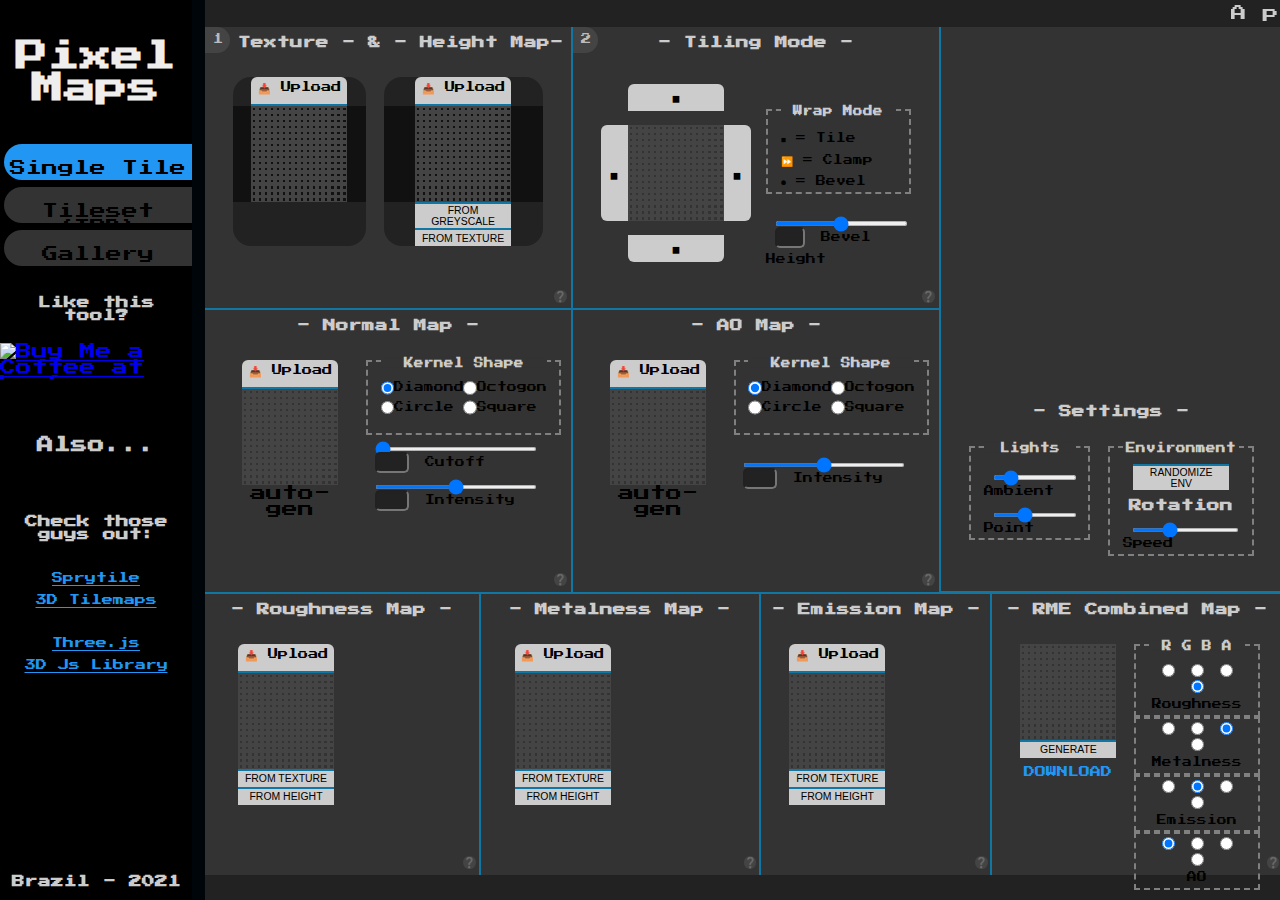
==== commit 0ad08e6b: "ImageFix" ====
--- a/PixelMaps/pix2normal.html
+++ b/PixelMaps/pix2normal.html
@@ -16,7 +16,7 @@
 	<!-- three js -->
 	<script src="https://cdnjs.cloudflare.com/ajax/libs/three.js/r122/three.js"></script>
 	
-	<style>
+	<style> 
 	h4{ font-family: arial; color: #eee; }
 	h1{ color: #eee; font-size: 2em; }
 	h3{ text-align: center; color: #ccc; font-size: 0.8em; margin-top: 0.3vh; margin-bottom: 0.3vh;}
@@ -310,8 +310,8 @@
 		<p style="margin: 1vh; color: #fff; width: 100%; text-align: center">Gallery</p>
 		
 			<div style="position: relative; width: 100%; margin: auto; display: flex; max-height: 95%; flex-wrap: wrap; overflow-y: scroll;">
-				<img style="margin: auto; flex: 2 3 20%;" src="metalgrate.png"></img>
-				<img style="margin: auto; flex: 2 3 20%;" src="metalgrate2.png"></img>
+				<img style="margin: auto; flex: 2 3 20%;" src="MetalGrate.png"></img>
+				<img style="margin: auto; flex: 2 3 20%;" src="MetalGrate2.png"></img>
 				<img style="margin: auto; flex: 2 3 20%;" src="BrownBricks.png"></img>
 				<img style="margin: auto; flex: 2 3 20%;" src="Aztec.png"></img>
 				<img style="margin: auto; flex: 1 0 21%;" src="favicon.png"></img>
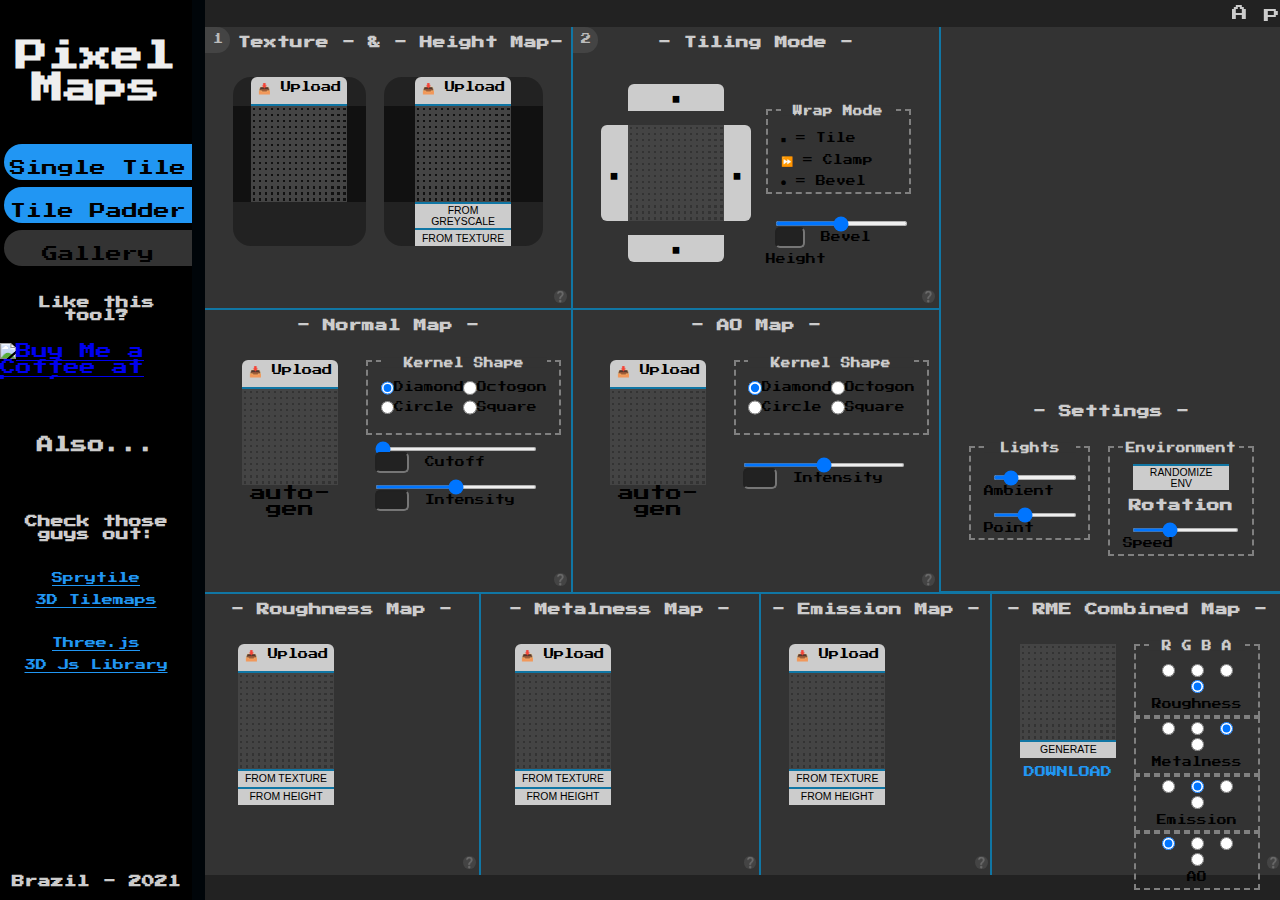
==== commit 8002187e: "Added TilePadder" ====
--- a/PixelMaps/pix2normal.html
+++ b/PixelMaps/pix2normal.html
@@ -276,7 +276,7 @@
 			<li><div style="height: 3vh; display: block;"></div></li>
 			<li><div id="tileBtn" onclick="showGallery(false)" style="display: block; width: 98%; height: 4vh; float: right; background-color: #2196F3; border-radius: 20px 0px 0px 20px; text-align: center; cursor: pointer;"><br>Single Tile</div></li>
 			<li><div style="height: 3vh; display: block;"></div></li>
-			<li><div style="display: block; width: 98%; height: 4vh; float: right; background-color: #333; border-radius: 20px 0px 0px 20px; text-align: center;"><br>Tileset (TBD)</div></li>
+			<li><div onclick="window.open('https://diogoslepetys.github.io/PixelMaps/tilepadder', '_blank')" style="display: block; width: 98%; height: 4vh; float: right; background-color: #2196F3; border-radius: 20px 0px 0px 20px; text-align: center; cursor: pointer;"><br>Tile Padder</div></li>
 			<li><div style="height: 3vh; display: block;"></div></li>
 			<li><div id="galleryBtn" onclick="showGallery(true)" style="display: block; width: 98%; height: 4vh; float: right; background-color: #333; border-radius: 20px 0px 0px 20px; text-align: center; cursor: pointer;"><br>Gallery</div></li>
 			<li><div style="height: 5vh; display: block;"></div></li>
